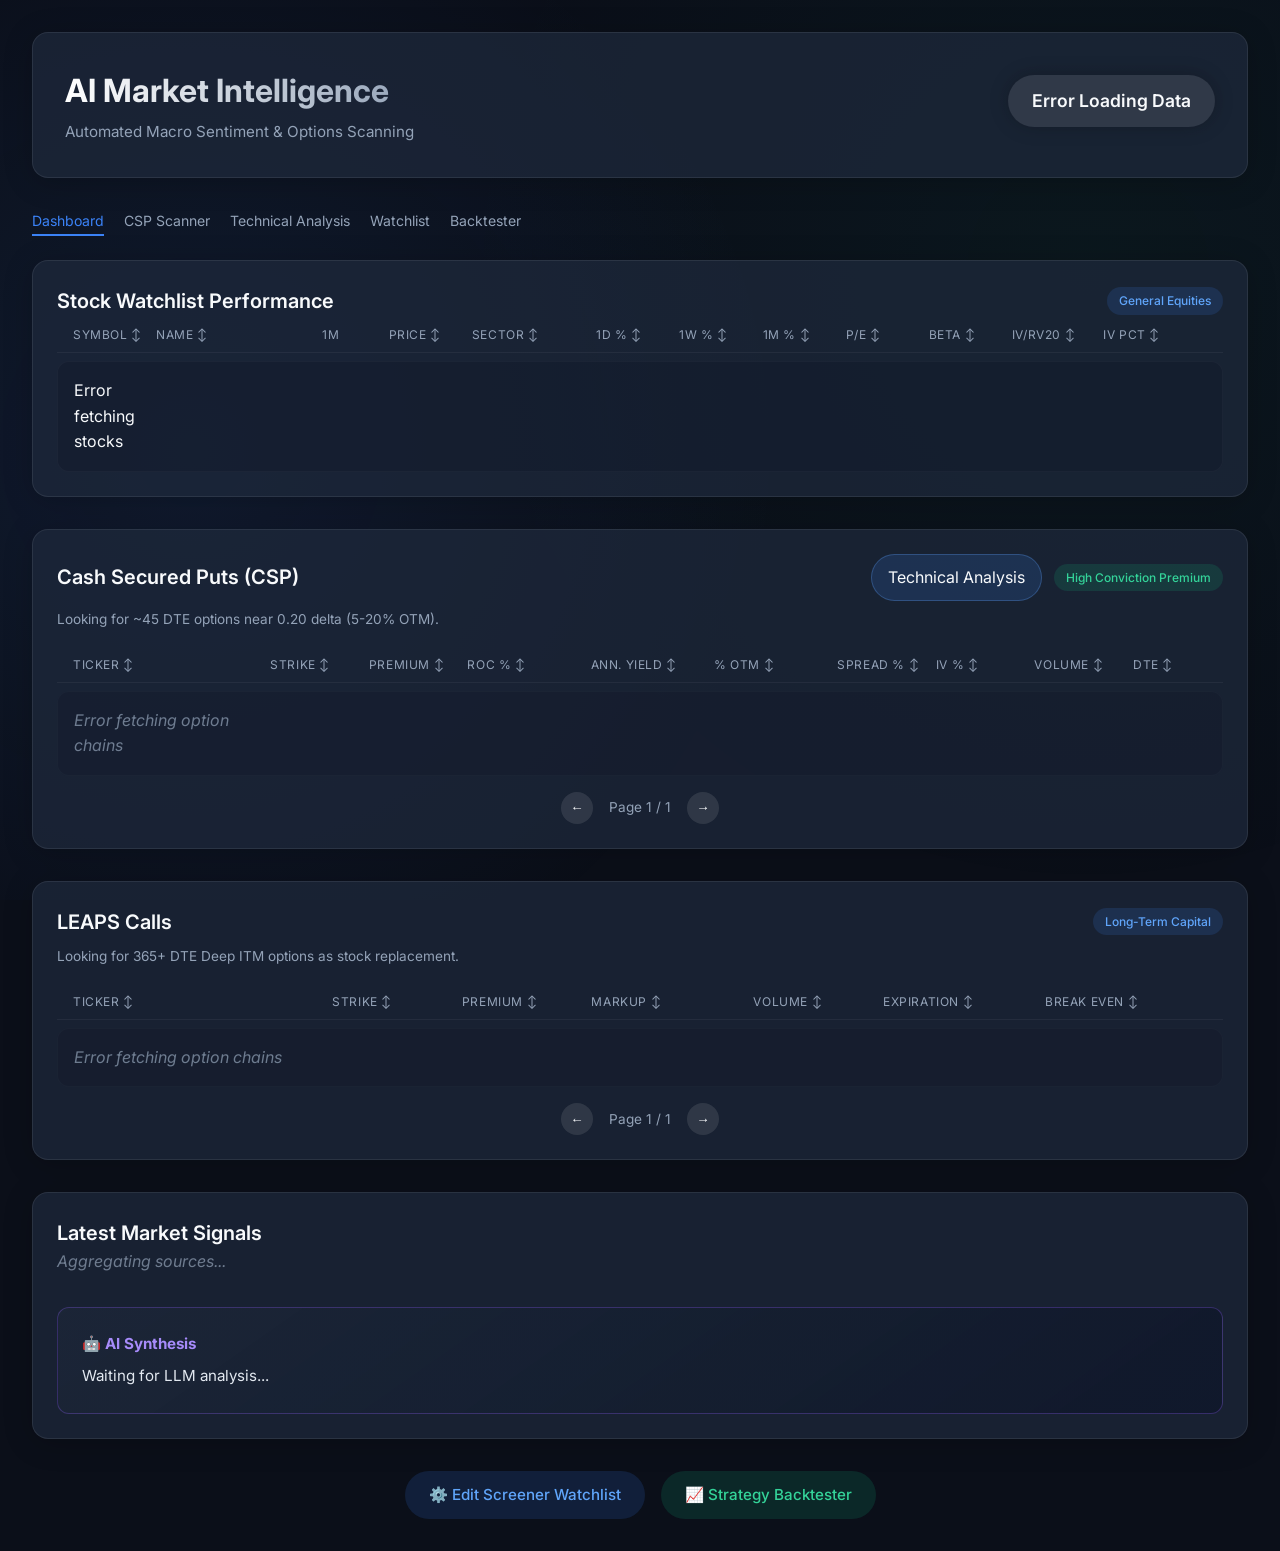
==== src/web/index.html @ 546d6667 "feat(web): add Technical Analysis nav tab as 3rd item" ====
<!DOCTYPE html>
<html lang="en">

<head>
    <meta charset="UTF-8">
    <meta name="viewport" content="width=device-width, initial-scale=1.0">
    <meta name="description" content="Evening Market Sentiment & Options Screener">
    <title>Market Intelligence Dashboard</title>
    <link href="https://fonts.googleapis.com/css2?family=Inter:wght@400;500;600;700&display=swap" rel="stylesheet">
    <link rel="stylesheet" href="index.css">
    <!-- config.js is generated at container startup by entrypoint.sh -->
    <!-- It sets window.MARKET_INTELLIGENCE_CONFIG.apiBase to the real API URL -->
    <script src="/config.js"></script>
</head>

<body>
    <div id="app">
        <!-- Header with Posture Widget -->
        <header class="glass">
            <div class="header-content">
                <h1>AI Market Intelligence</h1>
                <p>Automated Macro Sentiment & Options Scanning</p>
            </div>
            <div class="posture-container">
                <div id="posture-widget" class="posture-card loading">
                    <span class="pulse-ring"></span>
                    Initializing...
                </div>
                <div id="composite-score" class="composite"></div>
            </div>
        </header>

        <!-- Navigation -->
        <nav style="display:flex;gap:1.25rem;margin-bottom:1.5rem;flex-wrap:wrap;">
            <a href="/" style="color:var(--accent-blue);text-decoration:none;font-size:.88rem;border-bottom:2px solid var(--accent-blue);padding-bottom:2px;">Dashboard</a>
            <a href="/scanner.html" style="color:var(--text-secondary);text-decoration:none;font-size:.88rem;padding-bottom:2px;transition:color .2s;" onmouseover="this.style.color='var(--text-primary)'" onmouseout="this.style.color='var(--text-secondary)'">CSP Scanner</a>
            <a href="/technical-analysis.html" style="color:var(--text-secondary);text-decoration:none;font-size:.88rem;padding-bottom:2px;transition:color .2s;" onmouseover="this.style.color='var(--text-primary)'" onmouseout="this.style.color='var(--text-secondary)'">Technical Analysis</a>
            <a href="/watchlist.html" style="color:var(--text-secondary);text-decoration:none;font-size:.88rem;padding-bottom:2px;transition:color .2s;" onmouseover="this.style.color='var(--text-primary)'" onmouseout="this.style.color='var(--text-secondary)'">Watchlist</a>
            <a href="/backtest.html" style="color:var(--text-secondary);text-decoration:none;font-size:.88rem;padding-bottom:2px;transition:color .2s;" onmouseover="this.style.color='var(--text-primary)'" onmouseout="this.style.color='var(--text-secondary)'">Backtester</a>
        </nav>

        <!-- Main Content -->
        <main>
            <!-- Stock Screener Section -->
            <section id="stocks-section" class="glass card full-width" style="margin-bottom: 2rem;">
                <div class="card-header">
                    <h2>Stock Watchlist Performance</h2>
                    <div class="badge blue">General Equities</div>
                    <span id="cache-status-stocks" class="cache-badge"></span>
                </div>

                <div class="table-headers">
                    <div class="th-sortable" onclick="sortStocks('symbol')">Symbol ↕</div>
                    <div class="th-sortable" onclick="sortStocks('name')">Name ↕</div>
                    <div class="th-label">1M</div>
                    <div class="th-sortable" onclick="sortStocks('price')">Price ↕</div>
                    <div class="th-sortable" onclick="sortStocks('sector')">Sector ↕</div>
                    <div class="th-sortable" onclick="sortStocks('pct_1d')">1D % ↕</div>
                    <div class="th-sortable" onclick="sortStocks('pct_1w')">1W % ↕</div>
                    <div class="th-sortable" onclick="sortStocks('pct_1m')">1M % ↕</div>
                    <div class="th-sortable" onclick="sortStocks('pe')">P/E ↕</div>
                    <div class="th-sortable" onclick="sortStocks('beta')">Beta ↕</div>
                    <div class="th-sortable" onclick="sortStocks('atm_iv_rv20')">IV/RV20 ↕</div>
                    <div class="th-sortable" onclick="sortStocks('iv_percentile')">IV Pct ↕</div>
                </div>

                <div id="stocks-list" class="data-list loading">Loading stock data...</div>
            </section>

            <!-- Screener Stack -->
            <div class="screener-stack">
                <!-- CSP Section -->
                <section id="csp-section" class="glass card full-width">
                    <div class="card-header card-header-actions">
                        <div class="card-header-copy">
                            <h2>Cash Secured Puts (CSP)</h2>
                        </div>
                        <div class="card-header-tools">
                            <a href="technical-analysis.html" class="section-link-btn">Technical Analysis</a>
                            <div class="badge green">High Conviction Premium</div>
                            <span id="cache-status-csp" class="cache-badge"></span>
                        </div>
                    </div>
                    <p class="subtitle">Looking for ~45 DTE options near 0.20 delta (5-20% OTM).</p>

                    <div class="table-headers">
                        <div class="th-sortable" onclick="sortCsp('symbol')">Ticker ↕</div>
                        <div class="th-sortable" onclick="sortCsp('strike')">Strike ↕</div>
                        <div class="th-sortable" onclick="sortCsp('premium')">Premium ↕</div>
                        <div class="th-sortable" onclick="sortCsp('roc_percent')">ROC % ↕</div>
                        <div class="th-sortable" onclick="sortCsp('annualized_roc')">Ann. Yield ↕</div>
                        <div class="th-sortable" onclick="sortCsp('otm_percent')">% OTM ↕</div>
                        <div class="th-sortable" onclick="sortCsp('spread_pct')">Spread % ↕</div>
                        <div class="th-sortable" onclick="sortCsp('impliedVolatility')">IV % ↕</div>
                        <div class="th-sortable" onclick="sortCsp('volume')">Volume ↕</div>
                        <div class="th-sortable" onclick="sortCsp('dte')">DTE ↕</div>
                    </div>

                    <div id="csp-list" class="data-list loading">Scanning option chains...</div>

                    <!-- Pagination Controls -->
                    <div class="pagination">
                        <button id="csp-prev" class="btn-icon" onclick="prevCspPage()">&#8592;</button>
                        <span id="csp-page-info" class="page-info">Page 1 / 1</span>
                        <button id="csp-next" class="btn-icon" onclick="nextCspPage()">&#8594;</button>
                    </div>
                </section>

                <!-- LEAPS Section -->
                <section id="leaps-section" class="glass card full-width">
                    <div class="card-header">
                        <h2>LEAPS Calls</h2>
                        <div class="badge blue">Long-Term Capital</div>
                        <span id="cache-status-leaps" class="cache-badge"></span>
                    </div>
                    <p class="subtitle">Looking for 365+ DTE Deep ITM options as stock replacement.</p>

                    <div class="table-headers">
                        <div class="th-sortable" onclick="sortLeaps('symbol')">Ticker ↕</div>
                        <div class="th-sortable" onclick="sortLeaps('strike')">Strike ↕</div>
                        <div class="th-sortable" onclick="sortLeaps('premium')">Premium ↕</div>
                        <div class="th-sortable" onclick="sortLeaps('premium_markup_percent')">Markup ↕</div>
                        <div class="th-sortable" onclick="sortLeaps('volume')">Volume ↕</div>
                        <div class="th-sortable" onclick="sortLeaps('expiration')">Expiration ↕</div>
                        <div class="th-sortable" onclick="sortLeaps('break_even')">Break Even ↕</div>
                    </div>

                    <div id="leaps-list" class="data-list loading">Scanning option chains...</div>

                    <!-- Pagination Controls -->
                    <div class="pagination">
                        <button id="leaps-prev" class="btn-icon" onclick="prevLeapsPage()">&#8592;</button>
                        <span id="leaps-page-info" class="page-info">Page 1 / 1</span>
                        <button id="leaps-next" class="btn-icon" onclick="nextLeapsPage()">&#8594;</button>
                    </div>
                </section>
            </div>

            <!-- Underlying Signals -->
            <section class="glass card full-width">
                <h2>Latest Market Signals</h2>
                <div id="signals-list" class="signals-grid loading">Aggregating sources...</div>

                <div class="llm-box">
                    <h3>🤖 AI Synthesis</h3>
                    <p id="llm-summary">Waiting for LLM analysis...</p>
                </div>
            </section>

            <!-- Settings Footer -->
            <div style="text-align: center; margin-top: 2rem; display: flex; justify-content: center; gap: 1rem;">
                <a href="watchlist.html" class="badge blue"
                    style="text-decoration: none; padding: 0.75rem 1.5rem; font-size: 0.95rem; display: inline-block; cursor: pointer;">
                    ⚙️ Edit Screener Watchlist
                </a>
                <a href="backtest.html" class="badge green"
                    style="text-decoration: none; padding: 0.75rem 1.5rem; font-size: 0.95rem; display: inline-block; cursor: pointer; background: rgba(16, 185, 129, 0.15); color: #34d399;">
                    📈 Strategy Backtester
                </a>
            </div>
        </main>
    </div>

    <script src="config.js"></script>
    <script src="app.js"></script>
</body>

</html>
---- src/web/index.css ----
:root {
    --bg-color: #0b0f19;
    --text-primary: #f8fafc;
    --text-secondary: #94a3b8;
    --glass-bg: rgba(30, 41, 59, 0.4);
    --glass-border: rgba(255, 255, 255, 0.08);
    --accent-blue: #3b82f6;
    --accent-blue-glow: rgba(59, 130, 246, 0.3);
    --accent-green: #10b981;
    --accent-green-glow: rgba(16, 185, 129, 0.3);
    --accent-red: #ef4444;
    --accent-red-glow: rgba(239, 68, 68, 0.3);
    --font-main: 'Inter', sans-serif;
}

* {
    margin: 0;
    padding: 0;
    box-sizing: border-box;
}

body {
    background-color: var(--bg-color);
    color: var(--text-primary);
    font-family: var(--font-main);
    line-height: 1.6;
    min-height: 100vh;
    overflow-x: hidden;
    position: relative;
}

/* Fixed background optimization */
body::before {
    content: "";
    position: fixed;
    top: 0;
    left: 0;
    width: 100%;
    height: 100%;
    background-image:
        radial-gradient(circle at 15% 50%, rgba(59, 130, 246, 0.1) 0%, transparent 50%),
        radial-gradient(circle at 85% 30%, rgba(16, 185, 129, 0.05) 0%, transparent 50%);
    z-index: -1;
}

#app {
    max-width: 1400px;
    margin: 0 auto;
    padding: 2rem;
    position: relative;
    z-index: 1;
}

/* Glassmorphism Generic Class */
.glass {
    background: rgba(30, 41, 59, 0.75);
    border: 1px solid var(--glass-border);
    border-radius: 16px;
    box-shadow: 0 4px 30px rgba(0, 0, 0, 0.2);
}

/* Header */
header {
    display: flex;
    justify-content: space-between;
    align-items: center;
    padding: 2rem;
    margin-bottom: 2rem;
    transition: transform 0.3s ease;
}

/* header hover lift removed — triggers full repaint on glass elements */

.header-content h1 {
    font-size: 2rem;
    font-weight: 700;
    background: linear-gradient(to right, #fff, #94a3b8);
    -webkit-background-clip: text;
    -webkit-text-fill-color: transparent;
    margin-bottom: 0.25rem;
}

.header-content p {
    color: var(--text-secondary);
    font-size: 0.95rem;
}

.posture-container {
    display: flex;
    flex-direction: column;
    align-items: flex-end;
}

.posture-card {
    padding: 0.75rem 1.5rem;
    border-radius: 9999px;
    font-weight: 600;
    font-size: 1.1rem;
    display: flex;
    align-items: center;
    gap: 0.75rem;
    background: rgba(255, 255, 255, 0.1);
    box-shadow: 0 0 20px rgba(0, 0, 0, 0.2);
    transition: all 0.3s ease;
}

.composite {
    margin-top: 0.5rem;
    font-size: 0.85rem;
    color: var(--text-secondary);
}

.pulse-ring {
    width: 12px;
    height: 12px;
    border-radius: 50%;
    background-color: var(--text-secondary);
    box-shadow: 0 0 0 0 rgba(255, 255, 255, 0.4);
    animation: pulse 2s infinite cubic-bezier(0.66, 0, 0, 1);
}

@keyframes pulse {
    to {
        box-shadow: 0 0 0 10px rgba(255, 255, 255, 0);
    }
}

/* Posture Colors */
.posture-bullish {
    color: var(--accent-green);
    background: rgba(16, 185, 129, 0.1);
    border: 1px solid var(--accent-green-glow);
}

.posture-bullish .pulse-ring {
    background-color: var(--accent-green);
    box-shadow: 0 0 0 0 var(--accent-green-glow);
}

.posture-bearish {
    color: var(--accent-red);
    background: rgba(239, 68, 68, 0.1);
    border: 1px solid var(--accent-red-glow);
}

.posture-bearish .pulse-ring {
    background-color: var(--accent-red);
    box-shadow: 0 0 0 0 var(--accent-red-glow);
}

.posture-neutral {
    color: var(--accent-blue);
    background: rgba(59, 130, 246, 0.1);
    border: 1px solid var(--accent-blue-glow);
}

.posture-neutral .pulse-ring {
    background-color: var(--accent-blue);
    box-shadow: 0 0 0 0 var(--accent-blue-glow);
}

/* Layout */
.screener-grid {
    display: grid;
    grid-template-columns: 1fr 1fr;
    gap: 2rem;
    margin-bottom: 2rem;
}

.screener-stack {
    display: flex;
    flex-direction: column;
    gap: 2rem;
    margin-bottom: 2rem;
}

.card {
    padding: 1.5rem;
    transition: transform 0.3s ease, box-shadow 0.3s ease;
}

.disable-hover {
    pointer-events: none !important;
}

.card:hover {
    box-shadow: 0 8px 40px rgba(0, 0, 0, 0.2);
}

.card-header {
    display: flex;
    justify-content: space-between;
    align-items: center;
    margin-bottom: 0.5rem;
}

.card-header-actions {
    gap: 1rem;
}

.card-header-copy,
.card-header-tools {
    display: flex;
    align-items: center;
    gap: 0.75rem;
}

.card-header-tools {
    margin-left: auto;
    flex-wrap: wrap;
    justify-content: flex-end;
}

.card h2 {
    font-size: 1.25rem;
    font-weight: 600;
}

.subtitle {
    font-size: 0.85rem;
    color: var(--text-secondary);
    margin-bottom: 1.5rem;
}

.badge {
    font-size: 0.75rem;
    padding: 0.25rem 0.75rem;
    border-radius: 9999px;
    font-weight: 500;
}

.badge.green {
    background: rgba(16, 185, 129, 0.15);
    color: #34d399;
}

.badge.blue {
    background: rgba(59, 130, 246, 0.15);
    color: #60a5fa;
}

.section-link-btn {
    display: inline-flex;
    align-items: center;
    justify-content: center;
    min-height: 2.4rem;
    padding: 0.6rem 1rem;
    border-radius: 9999px;
    text-decoration: none;
    color: var(--text-primary);
    background: rgba(59, 130, 246, 0.16);
    border: 1px solid rgba(96, 165, 250, 0.28);
    transition: transform 0.2s ease, background 0.2s ease, border-color 0.2s ease;
}

.section-link-btn:hover {
    transform: translateY(-1px);
    background: rgba(59, 130, 246, 0.24);
    border-color: rgba(96, 165, 250, 0.45);
}

/* Lists & Items */
.data-list {
    display: flex;
    flex-direction: column;
    gap: 0.75rem;
}

.trade-item {
    display: grid;
    align-items: center;
    padding: 1rem;
    background: rgba(15, 23, 42, 0.4);
    border: 1px solid rgba(255, 255, 255, 0.03);
    border-radius: 12px;
    transition: transform 0.2s, background 0.2s;
    cursor: pointer;
}

.trade-item:hover {
    transform: translateX(4px);
    background: rgba(30, 41, 59, 0.6);
    border-color: rgba(255, 255, 255, 0.1);
}

.ticker-block {
    display: flex;
    flex-direction: column;
}

.ticker {
    font-weight: 700;
    font-size: 1.1rem;
}

.ticker-sub {
    font-size: 0.75rem;
    color: var(--text-secondary);
}

.metric {
    display: flex;
    flex-direction: column;
}

.m-val {
    font-weight: 600;
    font-size: 0.95rem;
}

.m-lbl {
    font-size: 0.7rem;
    color: var(--text-secondary);
    text-transform: uppercase;
    letter-spacing: 0.05em;
}

.highlight {
    color: var(--accent-green);
}

.table-headers {
    display: grid;
    padding: 0 1rem 0.5rem 1rem;
    font-size: 0.75rem;
    color: var(--text-secondary);
    text-transform: uppercase;
    letter-spacing: 0.05em;
    border-bottom: 1px solid rgba(255, 255, 255, 0.05);
    margin-bottom: 0.5rem;
}

#csp-list .trade-item,
#csp-section .table-headers {
    grid-template-columns: 2fr 1fr 1fr 1.25fr 1.25fr 1.25fr 1fr 1fr 1fr 0.75fr;
}

#leaps-list .trade-item,
#leaps-section .table-headers {
    grid-template-columns: 2fr 1fr 1fr 1.25fr 1fr 1.25fr 1.25fr;
}

#stocks-list .trade-item,
#stocks-section .table-headers {
    grid-template-columns: 1fr 2fr 0.8fr 1fr 1.5fr 1fr 1fr 1fr 1fr 1fr 1.1fr 1.25fr;
}

.th-sortable {
    cursor: pointer;
    transition: color 0.2s;
    user-select: none;
    white-space: nowrap;
    overflow: hidden;
    text-overflow: ellipsis;
}

.th-sortable:hover {
    color: var(--text-primary);
}

.pagination {
    display: flex;
    justify-content: center;
    align-items: center;
    gap: 1rem;
    margin-top: 1rem;
}

.btn-icon {
    background: rgba(255, 255, 255, 0.1);
    border: none;
    color: var(--text-primary);
    width: 32px;
    height: 32px;
    border-radius: 50%;
    cursor: pointer;
    display: flex;
    align-items: center;
    justify-content: center;
    transition: background 0.2s;
}

.btn-icon:hover {
    background: rgba(255, 255, 255, 0.2);
}

.btn-icon:disabled {
    opacity: 0.3;
    cursor: not-allowed;
}

.page-info {
    font-size: 0.85rem;
    color: var(--text-secondary);
}

/* Signals Section */
.signals-grid {
    display: grid;
    grid-template-columns: repeat(auto-fit, minmax(280px, 1fr));
    gap: 1rem;
    margin-bottom: 2rem;
}

.signal-item {
    padding: 1rem;
    background: rgba(15, 23, 42, 0.4);
    border-radius: 12px;
    border-left: 3px solid var(--text-secondary);
}

.signal-item.bullish {
    border-left-color: var(--accent-green);
}

.signal-item.bearish {
    border-left-color: var(--accent-red);
}

.signal-item.neutral {
    border-left-color: var(--accent-blue);
}

.signal-title {
    font-size: 0.8rem;
    color: var(--text-secondary);
    text-transform: uppercase;
    letter-spacing: 0.05em;
    margin-bottom: 0.25rem;
}

.signal-val {
    font-weight: 500;
    font-size: 0.95rem;
}

.llm-box {
    background: linear-gradient(145deg, rgba(30, 41, 59, 0.6), rgba(15, 23, 42, 0.8));
    border: 1px solid rgba(139, 92, 246, 0.3);
    padding: 1.5rem;
    border-radius: 12px;
    margin-top: 1rem;
}

.llm-box h3 {
    font-size: 0.95rem;
    color: #a78bfa;
    margin-bottom: 0.5rem;
    display: flex;
    align-items: center;
    gap: 0.5rem;
}

#llm-summary {
    font-size: 0.95rem;
    color: #e2e8f0;
    white-space: pre-wrap;
}

/* Loading State */
.loading {
    color: var(--text-secondary);
    font-style: italic;
    opacity: 0.7;
    animation: fadeInOut 2s infinite;
}

@keyframes fadeInOut {

    0%,
    100% {
        opacity: 0.4;
    }

    50% {
        opacity: 0.8;
    }
}

.text-green {
    color: #34d399;
    font-weight: 500;
}

.text-red {
    color: #f87171;
    font-weight: 500;
}

/* Sparkline chart styles */
.sparkline-cell {
    display: flex;
    align-items: center;
    justify-content: center;
}

.sparkline-svg {
    display: block;
}

.sparkline-empty {
    color: var(--text-secondary);
    font-size: 0.85rem;
}

.th-label {
    user-select: none;
    white-space: nowrap;
    overflow: hidden;
    text-overflow: ellipsis;
}

.stock-name {
    color: var(--text-secondary);
}

/* ─── Tablet breakpoint ─── */
@media (max-width: 900px) {
    .screener-grid {
        grid-template-columns: 1fr;
    }
}

/* ─── Mobile breakpoint (iPhone 12 = 390px) ─── */
@media (max-width: 480px) {

    /* ── Global layout ── */
    #app {
        padding: 0.75rem;
    }

    header {
        flex-direction: column;
        gap: 1rem;
        padding: 1.25rem;
        text-align: center;
    }

    .header-content h1 {
        font-size: 1.4rem;
    }

    .posture-container {
        align-items: center;
    }

    .card {
        padding: 1rem;
    }

    .card h2 {
        font-size: 1.1rem;
    }

    .card-header {
        flex-direction: column;
        align-items: flex-start;
        gap: 0.5rem;
    }

    .screener-grid {
        grid-template-columns: 1fr;
    }

    /* ── Hide desktop column headers on mobile ── */
    .table-headers {
        display: none;
    }

    /* ── Base trade-item card layout ── */
    .trade-item {
        grid-template-columns: 1fr 1fr !important;
        gap: 0.5rem 1rem;
        padding: 0.85rem;
        border-radius: 10px;
    }

    /* Labels are always visible on mobile */
    .trade-item .m-lbl {
        display: block;
    }

    /* ── STOCKS TABLE ── */
    /* Symbol row spans full width */
    #stocks-list .trade-item .ticker-block {
        grid-column: 1 / -1;
        flex-direction: row;
        align-items: center;
        gap: 0.5rem;
    }

    #stocks-list .trade-item .ticker-block .symbol {
        font-size: 1.05rem;
        font-weight: 700;
    }

    /* Name field acts like a subtitle under the symbol */
    #stocks-list .trade-item>.metric:nth-child(2) {
        grid-column: 1 / -1;
        font-size: 0.8rem;
        margin-bottom: 0.15rem;
    }

    /* Card needs relative positioning for the sparkline */
    #stocks-list .trade-item {
        position: relative;
        padding-top: 0.85rem;
    }

    /* Leave room on the right for the sparkline */
    #stocks-list .trade-item .ticker-block {
        padding-right: 6rem;
    }

    #stocks-list .trade-item .stock-name {
        padding-right: 6rem;
    }

    /* Sparkline pinned to top-right, centered over right grid column */
    #stocks-list .trade-item .sparkline-cell {
        position: absolute;
        top: 0.85rem;
        left: 65%;
        transform: translateX(-50%);
        width: 80px;
        height: 44px;
        opacity: 0.8;
    }

    #stocks-list .trade-item .sparkline-cell .sparkline-svg {
        width: 100%;
        height: 100%;
    }

    /* Remaining stock metrics in 2-col grid — handled by base .trade-item rule */
    #stocks-list .trade-item .metric {
        font-size: 0.85rem;
    }

    /* Show data-label as inline label for stock metrics on mobile */
    #stocks-list .trade-item .metric[data-label]::before {
        content: attr(data-label) ": ";
        font-size: 0.7rem;
        color: var(--text-secondary);
        text-transform: uppercase;
        letter-spacing: 0.04em;
        margin-right: 0.25rem;
    }

    /* Name and Sector get full-width treatment */
    #stocks-list .trade-item .stock-name {
        grid-column: 1 / -1;
        font-size: 0.8rem;
    }

    #stocks-list .trade-item .stock-name::before {
        display: none;
    }

    /* ── CSP TABLE ── */
    #csp-list .trade-item .ticker-block {
        grid-column: 1 / -1;
        flex-direction: row;
        align-items: center;
        gap: 0.5rem;
        padding-bottom: 0.4rem;
        border-bottom: 1px solid rgba(255, 255, 255, 0.06);
        margin-bottom: 0.15rem;
    }

    /* ── LEAPS TABLE ── */
    #leaps-list .trade-item .ticker-block {
        grid-column: 1 / -1;
        flex-direction: row;
        align-items: center;
        gap: 0.5rem;
        padding-bottom: 0.4rem;
        border-bottom: 1px solid rgba(255, 255, 255, 0.06);
        margin-bottom: 0.15rem;
    }

    /* ── Pagination ── */
    .pagination {
        gap: 0.75rem;
    }

    .page-info {
        font-size: 0.8rem;
    }

    /* ── Signals ── */
    .signals-grid {
        grid-template-columns: 1fr;
    }

    .llm-box {
        padding: 1rem;
    }

    #llm-summary {
        font-size: 0.85rem;
    }
}

/* ── Cache status badge ─────────────────────────────────────────────────────── */
.cache-badge {
    display: inline-flex;
    align-items: center;
    gap: 0.3rem;
    font-size: 0.7rem;
    font-weight: 500;
    padding: 0.2rem 0.55rem;
    border-radius: 99px;
    letter-spacing: 0.02em;
    white-space: nowrap;
    margin-left: auto;  /* push to right side of card-header */
    opacity: 0.85;
    transition: opacity 0.2s;
}

.cache-badge:empty {
    display: none;
}

/* Market closed — amber/muted tone, data is stale-but-valid */
.cache-badge.market-closed {
    background: rgba(251, 191, 36, 0.12);
    color: #fbbf24;
    border: 1px solid rgba(251, 191, 36, 0.25);
}

.cache-badge.market-closed::before {
    content: '●';
    font-size: 0.5rem;
    color: #fbbf24;
}

/* Market open — green pulse, data is fresh */
.cache-badge.market-open {
    background: rgba(52, 211, 153, 0.12);
    color: #34d399;
    border: 1px solid rgba(52, 211, 153, 0.25);
}

.cache-badge.market-open::before {
    content: '●';
    font-size: 0.5rem;
    color: #34d399;
    animation: pulse-dot 2s infinite;
}

/* Live (fresh cache miss — just fetched) */
.cache-badge.live {
    background: rgba(99, 102, 241, 0.12);
    color: #818cf8;
    border: 1px solid rgba(99, 102, 241, 0.25);
}

.technical-analysis-page {
    max-width: 1480px;
}

.ta-header-content {
    display: flex;
    align-items: center;
    gap: 1rem;
}

.ta-back-link {
    text-decoration: none;
    flex-shrink: 0;
}

/* ── Technical Analysis — source tabs ──────────────────────────────────────── */
.ta-tabs {
    display: flex;
    gap: 0.5rem;
    margin-bottom: 1rem;
}

.ta-tab {
    padding: 0.45rem 1.1rem;
    border-radius: 9999px;
    border: 1px solid rgba(255, 255, 255, 0.12);
    background: rgba(15, 23, 42, 0.45);
    color: var(--text-secondary);
    font-size: 0.85rem;
    font-weight: 500;
    font-family: var(--font-main);
    cursor: pointer;
    transition: color 0.15s, border-color 0.15s, background 0.15s;
}

.ta-tab:hover {
    color: var(--text-primary);
    border-color: rgba(255, 255, 255, 0.25);
}

.ta-tab.active {
    color: var(--accent-blue);
    border-color: var(--accent-blue);
    background: rgba(59, 130, 246, 0.08);
}

/* ── Shared action button (used on scanner and technical-analysis pages) ──────── */
.btn-scan {
    background: linear-gradient(135deg, #3b82f6, #2563eb);
    color: #fff;
    border: none;
    border-radius: 10px;
    padding: 0.65rem 1.5rem;
    font-size: 0.92rem;
    font-weight: 600;
    font-family: var(--font-main);
    cursor: pointer;
    transition: opacity 0.2s, transform 0.1s;
}

.btn-scan:hover:not(:disabled) { opacity: 0.88; transform: translateY(-1px); }
.btn-scan:active:not(:disabled) { transform: translateY(0); }
.btn-scan:disabled { opacity: 0.42; cursor: not-allowed; }

#btn-universe-refresh {
    margin-top: 0.75rem;
}

.ta-controls-card {
    margin-bottom: 1.5rem;
}

.ta-controls-grid {
    display: grid;
    grid-template-columns: repeat(auto-fit, minmax(180px, 1fr));
    gap: 1rem;
}

.ta-control-group {
    display: grid;
    gap: 0.45rem;
    padding: 0.85rem;
    border-radius: 12px;
    background: rgba(15, 23, 42, 0.45);
    border: 1px solid rgba(255, 255, 255, 0.06);
}

.ta-control-group span {
    font-size: 0.82rem;
    font-weight: 600;
    color: var(--text-secondary);
    text-transform: uppercase;
    letter-spacing: 0.04em;
}

.ta-control-inline {
    display: flex;
    align-items: center;
    gap: 0.6rem;
}

.ta-control-inline label {
    font-size: 0.85rem;
    color: var(--text-primary);
}

.ta-control-group input[type="number"] {
    width: 100%;
    background: rgba(15, 23, 42, 0.75);
    border: 1px solid rgba(255, 255, 255, 0.1);
    color: var(--text-primary);
    border-radius: 8px;
    padding: 0.55rem 0.7rem;
    font-family: inherit;
}

.ta-control-group input[type="checkbox"] {
    width: 1rem;
    height: 1rem;
}

.ta-list {
    display: flex;
    flex-direction: column;
    gap: 1.5rem;
    margin-top: 1.5rem;
}

.ta-ticker-card {
    padding: 1.5rem;
}

.ta-summary-grid {
    display: grid;
    grid-template-columns: repeat(auto-fit, minmax(120px, 1fr));
    gap: 0.75rem;
    margin: 1rem 0 1.25rem;
}

.ta-stock-grid {
    display: grid;
    grid-template-columns: repeat(auto-fit, minmax(120px, 1fr));
    gap: 0.75rem;
    margin: 1rem 0;
}

.ta-chart-shell {
    height: 560px;
    border-radius: 12px;
    overflow: hidden;
    background: rgba(15, 23, 42, 0.55);
    border: 1px solid rgba(255, 255, 255, 0.05);
}

.ta-chart-shell iframe {
    width: 100%;
    height: 100%;
}

@keyframes pulse-dot {
    0%, 100% { opacity: 1; }
    50%       { opacity: 0.35; }
}

@media (max-width: 768px) {
    .card-header-actions {
        align-items: flex-start;
        flex-direction: column;
    }

    .card-header-tools {
        margin-left: 0;
        justify-content: flex-start;
    }

    .ta-chart-shell {
        height: 420px;
    }
}
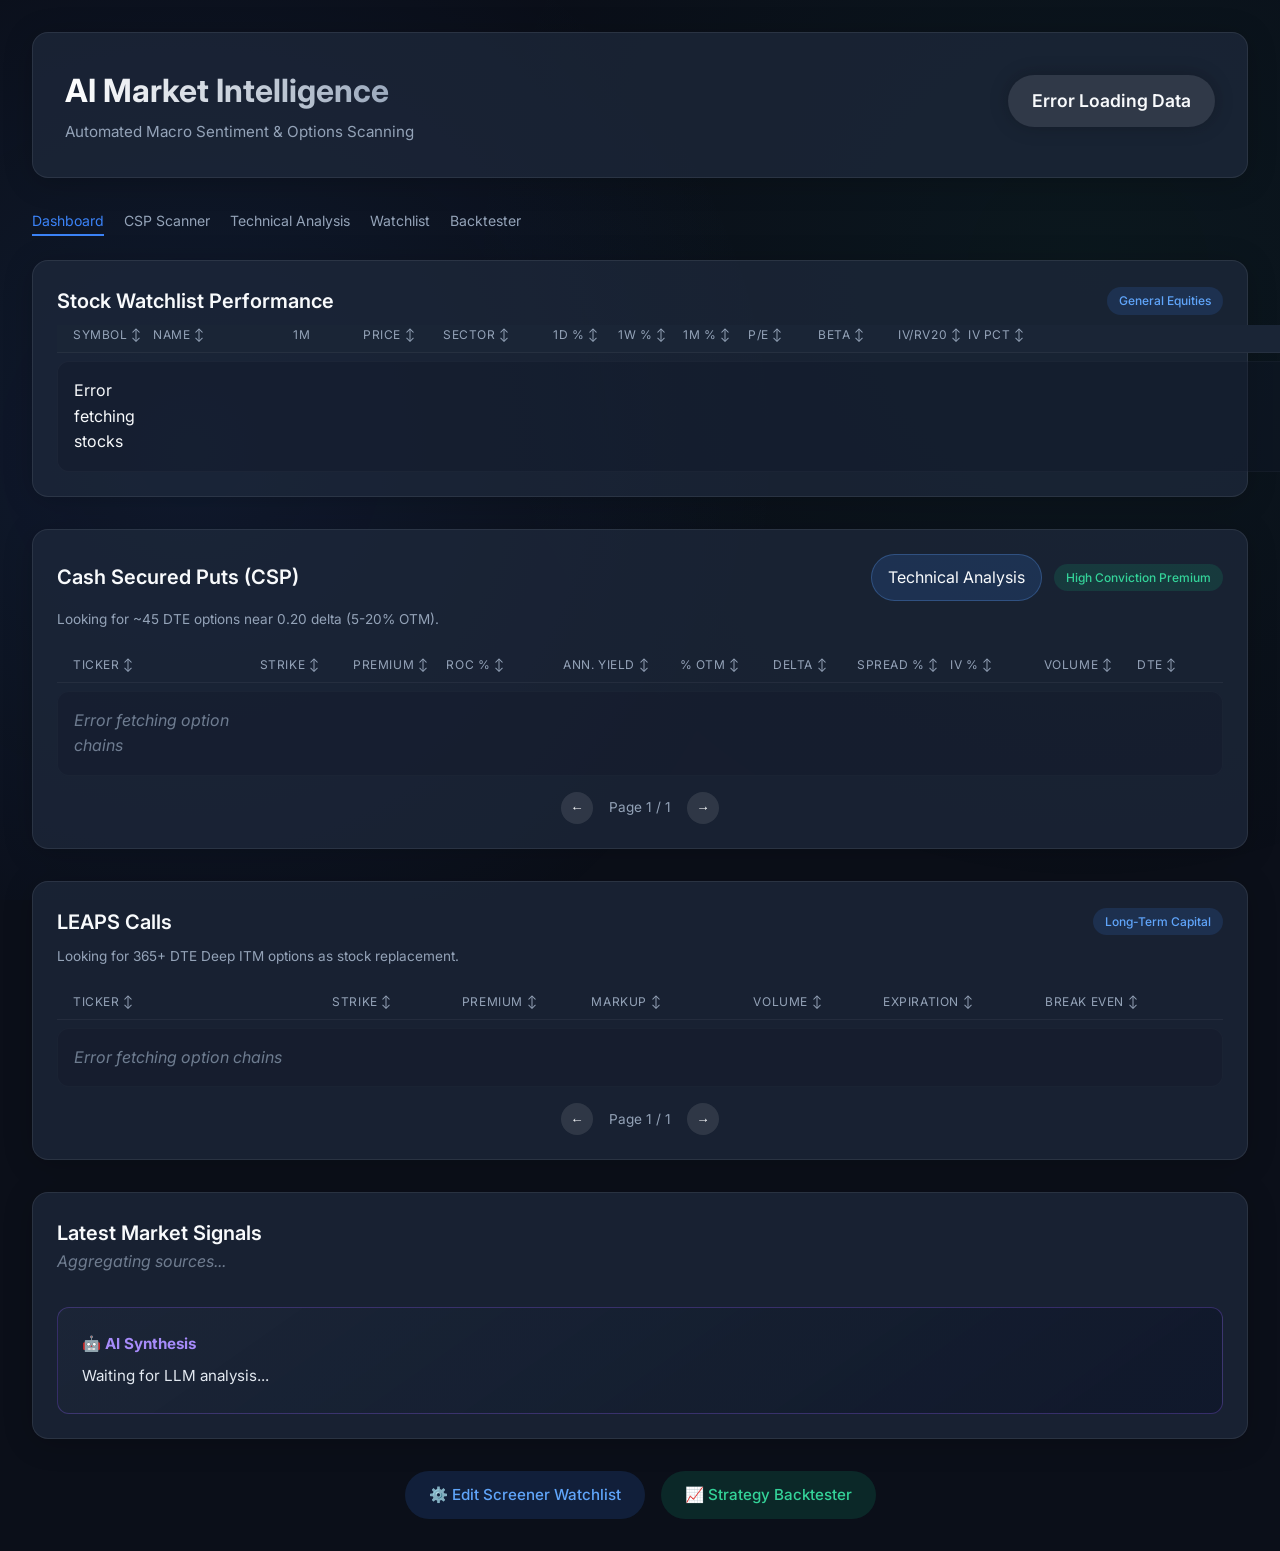
==== commit 995ff744: "feat: change option screener to use delta instead of % OTM" ====
--- a/src/web/index.html
+++ b/src/web/index.html
@@ -90,6 +90,7 @@
                         <div class="th-sortable" onclick="sortCsp('roc_percent')">ROC % ↕</div>
                         <div class="th-sortable" onclick="sortCsp('annualized_roc')">Ann. Yield ↕</div>
                         <div class="th-sortable" onclick="sortCsp('otm_percent')">% OTM ↕</div>
+                        <div class="th-sortable" onclick="sortCsp('delta')">Delta ↕</div>
                         <div class="th-sortable" onclick="sortCsp('spread_pct')">Spread % ↕</div>
                         <div class="th-sortable" onclick="sortCsp('impliedVolatility')">IV % ↕</div>
                         <div class="th-sortable" onclick="sortCsp('volume')">Volume ↕</div>
--- a/src/web/index.css
+++ b/src/web/index.css
@@ -332,7 +332,7 @@
 
 #csp-list .trade-item,
 #csp-section .table-headers {
-    grid-template-columns: 2fr 1fr 1fr 1.25fr 1.25fr 1.25fr 1fr 1fr 1fr 0.75fr;
+    grid-template-columns: 2fr 1fr 1fr 1.25fr 1.25fr 1fr 0.9fr 1fr 1fr 1fr 0.75fr;
 }
 
 #leaps-list .trade-item,
@@ -340,9 +340,27 @@
     grid-template-columns: 2fr 1fr 1fr 1.25fr 1fr 1.25fr 1.25fr;
 }
 
+.stocks-scroll-wrapper {
+    overflow-x: auto;
+    overflow-y: auto;
+    max-height: 500px;
+}
+
+#stocks-section .table-headers,
+#stocks-list {
+    min-width: 1580px;
+}
+
+#stocks-section .table-headers {
+    position: sticky;
+    top: 0;
+    z-index: 1;
+    background: rgb(26 37 54);
+}
+
 #stocks-list .trade-item,
 #stocks-section .table-headers {
-    grid-template-columns: 1fr 2fr 0.8fr 1fr 1.5fr 1fr 1fr 1fr 1fr 1fr 1.1fr 1.25fr;
+    grid-template-columns: 80px 140px 70px 80px 110px 65px 65px 65px 70px 80px 70px 85px 80px 80px 70px 90px 85px 70px 85px;
 }
 
 .th-sortable {
@@ -713,7 +731,8 @@
     border-radius: 99px;
     letter-spacing: 0.02em;
     white-space: nowrap;
-    margin-left: auto;  /* push to right side of card-header */
+    margin-left: auto;
+    /* push to right side of card-header */
     opacity: 0.85;
     transition: opacity 0.2s;
 }
@@ -816,9 +835,19 @@
     transition: opacity 0.2s, transform 0.1s;
 }
 
-.btn-scan:hover:not(:disabled) { opacity: 0.88; transform: translateY(-1px); }
-.btn-scan:active:not(:disabled) { transform: translateY(0); }
-.btn-scan:disabled { opacity: 0.42; cursor: not-allowed; }
+.btn-scan:hover:not(:disabled) {
+    opacity: 0.88;
+    transform: translateY(-1px);
+}
+
+.btn-scan:active:not(:disabled) {
+    transform: translateY(0);
+}
+
+.btn-scan:disabled {
+    opacity: 0.42;
+    cursor: not-allowed;
+}
 
 #btn-universe-refresh {
     margin-top: 0.75rem;
@@ -916,8 +945,15 @@
 }
 
 @keyframes pulse-dot {
-    0%, 100% { opacity: 1; }
-    50%       { opacity: 0.35; }
+
+    0%,
+    100% {
+        opacity: 1;
+    }
+
+    50% {
+        opacity: 0.35;
+    }
 }
 
 @media (max-width: 768px) {
@@ -935,3 +971,21 @@
         height: 420px;
     }
 }
+
+/* ── Param badge variants (scanner page) ────────────────────────────────────── */
+.param-badge--disabled {
+    opacity: 0.45;
+    border-style: dashed;
+    cursor: pointer;
+}
+
+.badge-clear {
+    margin-left: 4px;
+    color: var(--text-muted, #888);
+    font-size: 0.85em;
+    cursor: pointer;
+}
+
+.badge-clear:hover {
+    color: var(--text-primary);
+}
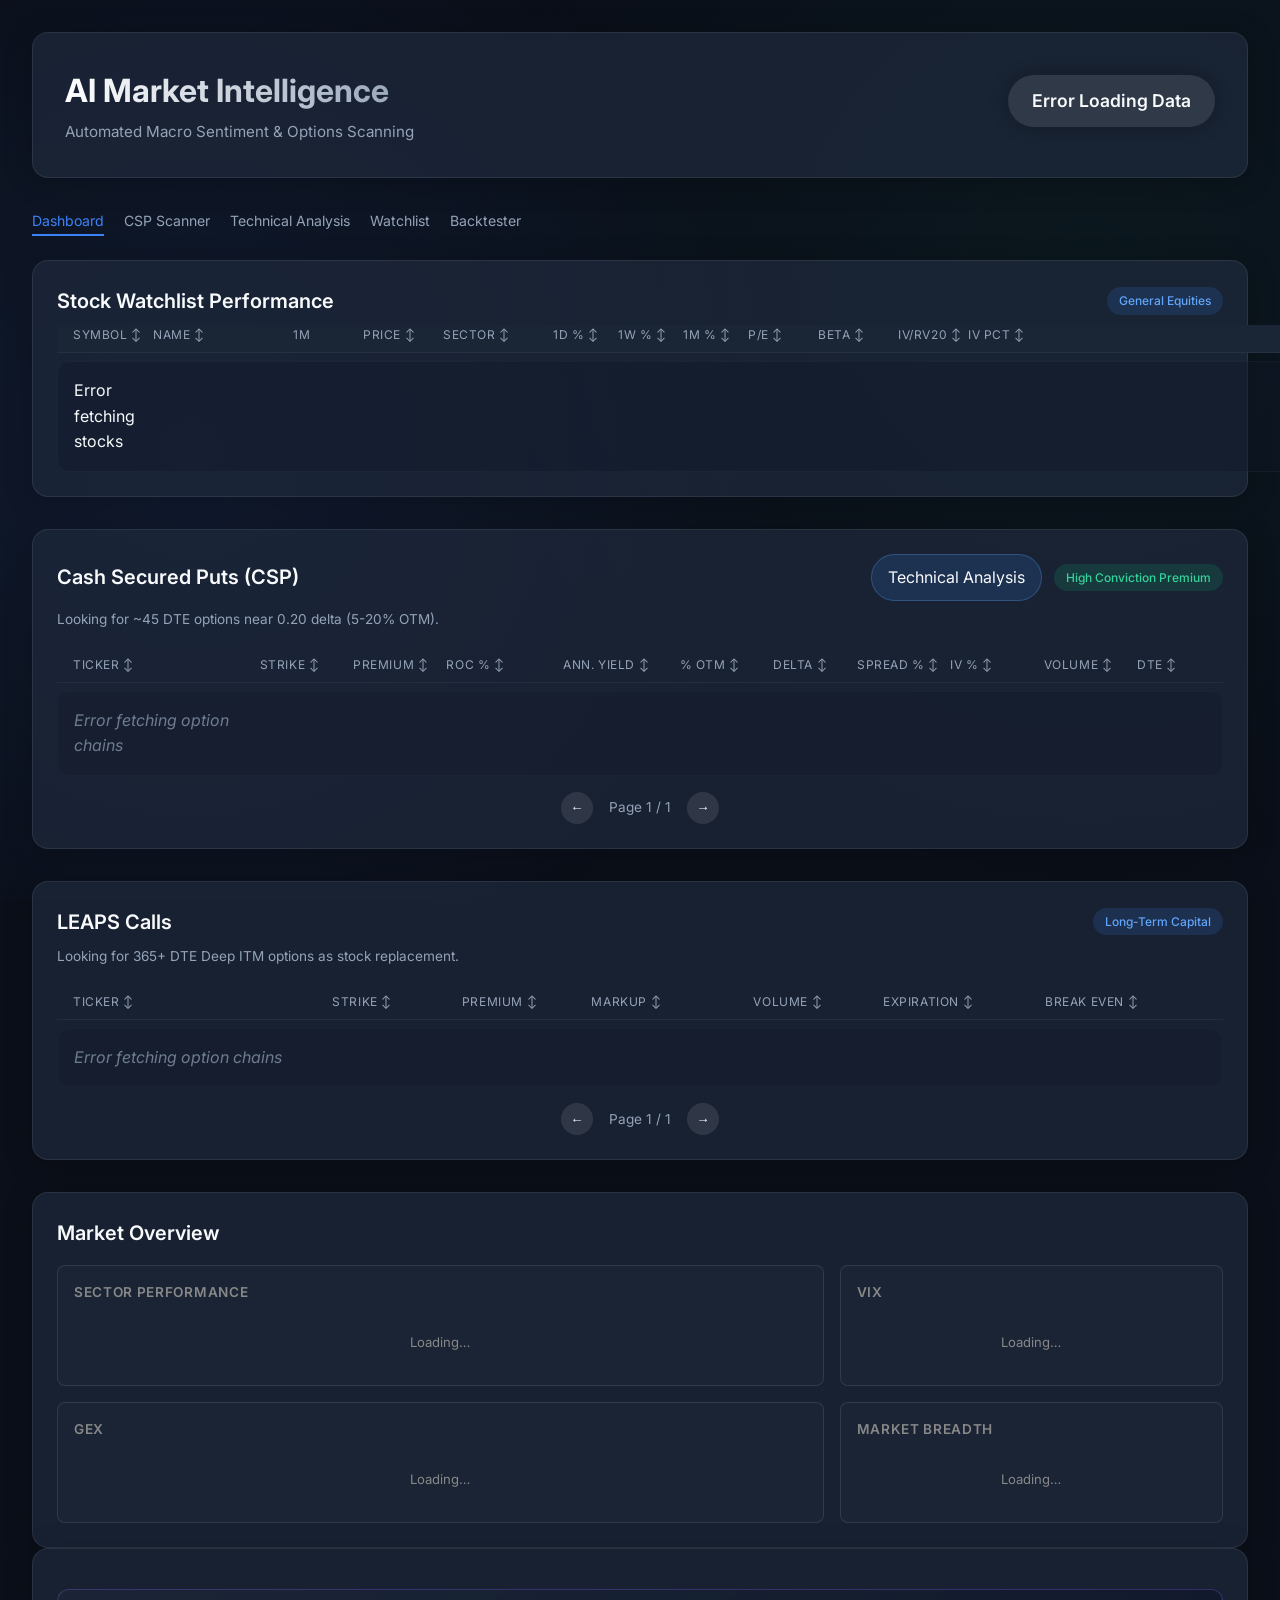
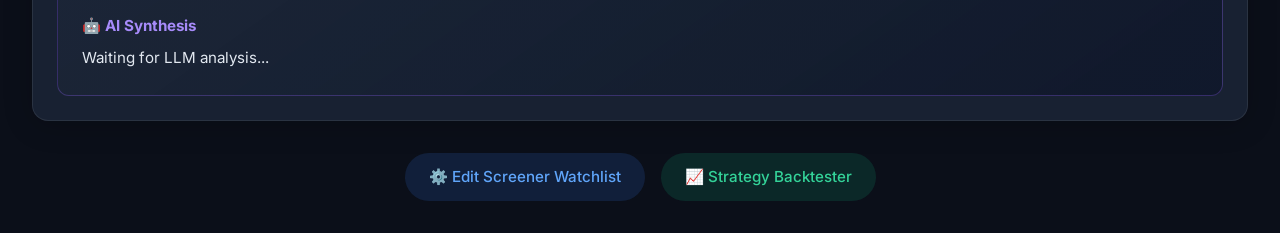
==== commit dc601f7c: "feat(market-overview): add market overview grid and panel CSS to dashboard Adds --accent-yellow CSS " ====
--- a/src/web/index.html
+++ b/src/web/index.html
@@ -137,12 +137,47 @@
                 </section>
             </div>
 
-            <!-- Underlying Signals -->
-            <section class="glass card full-width">
-                <h2>Latest Market Signals</h2>
-                <div id="signals-list" class="signals-grid loading">Aggregating sources...</div>
-
-                <div class="llm-box">
+            <!-- Market Overview -->
+            <section id="market-overview-section" class="glass card full-width">
+                <h2 class="section-title">Market Overview</h2>
+                <div class="market-overview-grid">
+                    <!-- Sector Performance Panel -->
+                    <div class="overview-panel" id="sector-panel">
+                        <h3 class="panel-title">Sector Performance</h3>
+                        <div id="sector-bars">
+                            <div class="loading-placeholder">Loading…</div>
+                        </div>
+                    </div>
+
+                    <!-- VIX Panel -->
+                    <div class="overview-panel" id="vix-panel">
+                        <h3 class="panel-title">VIX</h3>
+                        <div id="vix-content">
+                            <div class="loading-placeholder">Loading…</div>
+                        </div>
+                    </div>
+
+                    <!-- GEX Panel -->
+                    <div class="overview-panel" id="gex-panel">
+                        <h3 class="panel-title">GEX</h3>
+                        <div id="gex-content">
+                            <div class="loading-placeholder">Loading…</div>
+                        </div>
+                    </div>
+
+                    <!-- Breadth Panel -->
+                    <div class="overview-panel" id="breadth-panel">
+                        <h3 class="panel-title">Market Breadth</h3>
+                        <div id="breadth-content">
+                            <div class="loading-placeholder">Loading…</div>
+                        </div>
+                    </div>
+                </div>
+            </section>
+
+            <!-- AI Synthesis -->
+            <section id="llm-section" class="glass card full-width">
+                <div class="llm-box" id="llm-box">
                     <h3>🤖 AI Synthesis</h3>
                     <p id="llm-summary">Waiting for LLM analysis...</p>
                 </div>
--- a/src/web/index.css
+++ b/src/web/index.css
@@ -10,6 +10,7 @@
     --accent-green-glow: rgba(16, 185, 129, 0.3);
     --accent-red: #ef4444;
     --accent-red-glow: rgba(239, 68, 68, 0.3);
+    --accent-yellow: #ffc107;
     --font-main: 'Inter', sans-serif;
 }
 
@@ -619,6 +620,12 @@
         margin-bottom: 0.15rem;
     }
 
+    /* Reset desktop min-width so the card fits the viewport */
+    #stocks-section .table-headers,
+    #stocks-list {
+        min-width: 0;
+    }
+
     /* Card needs relative positioning for the sparkline */
     #stocks-list .trade-item {
         position: relative;
@@ -988,4 +995,197 @@
 
 .badge-clear:hover {
     color: var(--text-primary);
+}
+
+/* ── Market Overview Grid ────────────────────────────────────────────────────── */
+.section-title {
+    font-size: 1.25rem;
+    font-weight: 600;
+    margin-bottom: 1rem;
+}
+
+.market-overview-grid {
+    display: grid;
+    grid-template-columns: 2fr 1fr;
+    gap: 1rem;
+}
+
+@media (max-width: 768px) {
+    .market-overview-grid {
+        grid-template-columns: 1fr;
+    }
+}
+
+.overview-panel {
+    background: var(--glass-bg, rgba(255, 255, 255, 0.05));
+    border: 1px solid var(--border-color, rgba(255, 255, 255, 0.1));
+    border-radius: 8px;
+    padding: 1rem;
+}
+
+.panel-title {
+    font-size: 0.85rem;
+    font-weight: 600;
+    text-transform: uppercase;
+    letter-spacing: 0.05em;
+    color: var(--text-muted, #888);
+    margin: 0 0 0.75rem 0;
+}
+
+/* Sector bar chart */
+.sector-bar-row {
+    display: grid;
+    grid-template-columns: 5rem 1fr 1fr 1fr;
+    align-items: center;
+    gap: 0.25rem;
+    margin-bottom: 0.35rem;
+    font-size: 0.78rem;
+}
+
+.sector-label {
+    color: var(--text-muted, #888);
+    white-space: nowrap;
+    overflow: hidden;
+    text-overflow: ellipsis;
+}
+
+.sector-bar-cell {
+    position: relative;
+    height: 1rem;
+    background: var(--bar-track, rgba(255,255,255,0.06));
+    border-radius: 2px;
+    overflow: hidden;
+}
+
+.sector-bar {
+    position: absolute;
+    top: 0;
+    height: 100%;
+    border-radius: 2px;
+}
+
+/* Center-anchored bars: positive bars grow right from center, negative grow left */
+.sector-bar.positive {
+    left: 50%;
+    background: var(--accent-green, #4caf50);
+}
+
+.sector-bar.negative {
+    right: 50%;
+    background: var(--accent-red, #f44336);
+}
+
+.sector-bar.opacity-1w {
+    opacity: 0.55;
+}
+
+.sector-bar.opacity-1m {
+    opacity: 0.3;
+}
+
+.sector-pct {
+    font-size: 0.72rem;
+    text-align: right;
+    min-width: 3rem;
+}
+
+.sector-pct.positive { color: var(--accent-green, #4caf50); }
+.sector-pct.negative { color: var(--accent-red, #f44336); }
+.sector-pct.neutral  { color: var(--text-muted, #888); }
+
+/* VIX panel */
+.vix-spot {
+    font-size: 2rem;
+    font-weight: 700;
+    margin-bottom: 0.25rem;
+}
+
+.vix-changes {
+    font-size: 0.82rem;
+    color: var(--text-muted, #888);
+    margin-bottom: 0.5rem;
+}
+
+.vix-term {
+    font-size: 0.82rem;
+    padding: 0.25rem 0.5rem;
+    border-radius: 4px;
+    display: inline-block;
+}
+
+.vix-term.contango      { background: rgba(76, 175, 80, 0.15); color: var(--accent-green, #4caf50); }
+.vix-term.backwardation { background: rgba(244, 67, 54, 0.15); color: var(--accent-red, #f44336); }
+.vix-term.flat          { background: rgba(255, 193, 7, 0.15); color: var(--accent-yellow, #ffc107); }
+
+/* GEX panel */
+.gex-value {
+    font-size: 1.6rem;
+    font-weight: 700;
+    margin-bottom: 0.25rem;
+}
+
+.gex-label {
+    font-size: 0.82rem;
+    color: var(--text-muted, #888);
+    margin-bottom: 0.5rem;
+}
+
+.gex-avg {
+    font-size: 0.78rem;
+    color: var(--text-muted, #888);
+}
+
+/* Breadth panel */
+.breadth-row {
+    display: flex;
+    align-items: center;
+    gap: 0.5rem;
+    margin-bottom: 0.6rem;
+    font-size: 0.82rem;
+}
+
+.breadth-label {
+    min-width: 5rem;
+    color: var(--text-muted, #888);
+    font-size: 0.78rem;
+}
+
+.breadth-bar-track {
+    flex: 1;
+    height: 0.6rem;
+    background: var(--bar-track, rgba(255,255,255,0.06));
+    border-radius: 3px;
+    overflow: hidden;
+}
+
+.breadth-bar-fill {
+    height: 100%;
+    border-radius: 3px;
+    transition: width 0.3s ease;
+}
+
+.breadth-bar-fill.green  { background: var(--accent-green, #4caf50); }
+.breadth-bar-fill.yellow { background: var(--accent-yellow, #ffc107); }
+.breadth-bar-fill.red    { background: var(--accent-red, #f44336); }
+
+.breadth-value {
+    min-width: 3rem;
+    text-align: right;
+    font-weight: 600;
+}
+
+.breadth-value.green  { color: var(--accent-green, #4caf50); }
+.breadth-value.yellow { color: var(--accent-yellow, #ffc107); }
+.breadth-value.red    { color: var(--accent-red, #f44336); }
+
+.breadth-ad {
+    font-size: 0.78rem;
+    color: var(--text-muted, #888);
+}
+
+.loading-placeholder {
+    color: var(--text-muted, #888);
+    font-size: 0.82rem;
+    padding: 1rem 0;
+    text-align: center;
 }
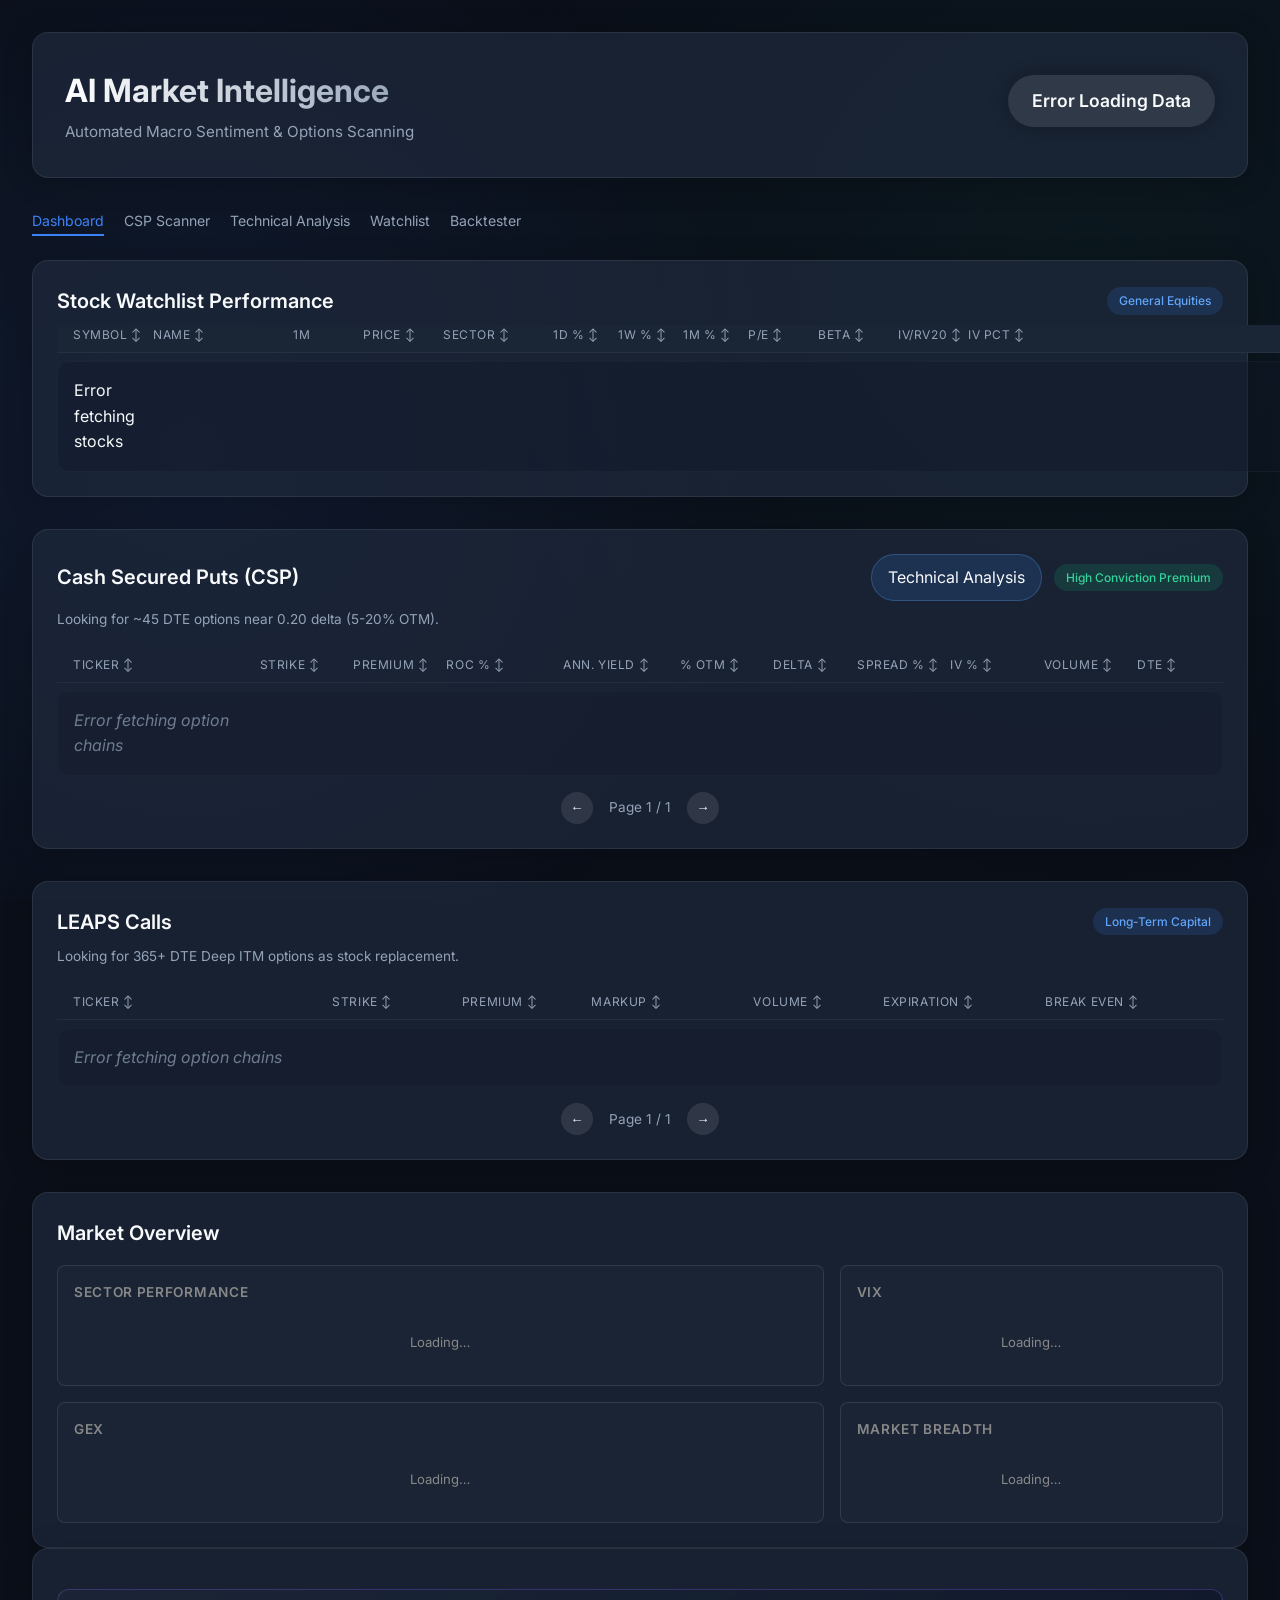
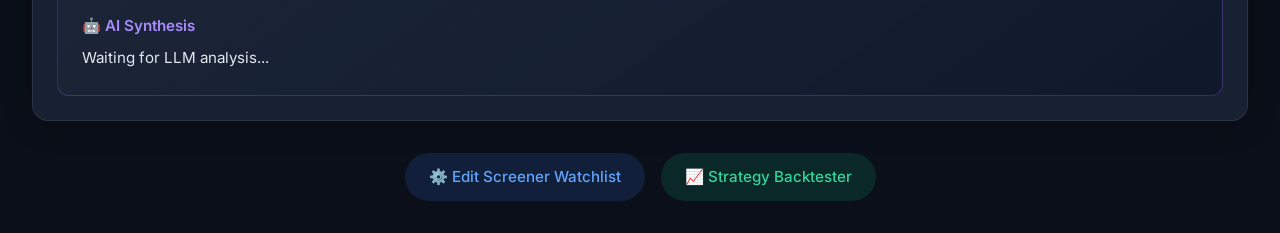
==== commit 200236a8: "fix(dashboard): remove duplicate config.js load, fix heading hierarchy in llm-section" ====
--- a/src/web/index.html
+++ b/src/web/index.html
@@ -10,7 +10,6 @@
     <link rel="stylesheet" href="index.css">
     <!-- config.js is generated at container startup by entrypoint.sh -->
     <!-- It sets window.MARKET_INTELLIGENCE_CONFIG.apiBase to the real API URL -->
-    <script src="/config.js"></script>
 </head>
 
 <body>
@@ -178,7 +177,7 @@
             <!-- AI Synthesis -->
             <section id="llm-section" class="glass card full-width">
                 <div class="llm-box" id="llm-box">
-                    <h3>🤖 AI Synthesis</h3>
+                    <h2>🤖 AI Synthesis</h2>
                     <p id="llm-summary">Waiting for LLM analysis...</p>
                 </div>
             </section>
--- a/src/web/index.css
+++ b/src/web/index.css
@@ -461,7 +461,7 @@
     margin-top: 1rem;
 }
 
-.llm-box h3 {
+.llm-box h2 {
     font-size: 0.95rem;
     color: #a78bfa;
     margin-bottom: 0.5rem;
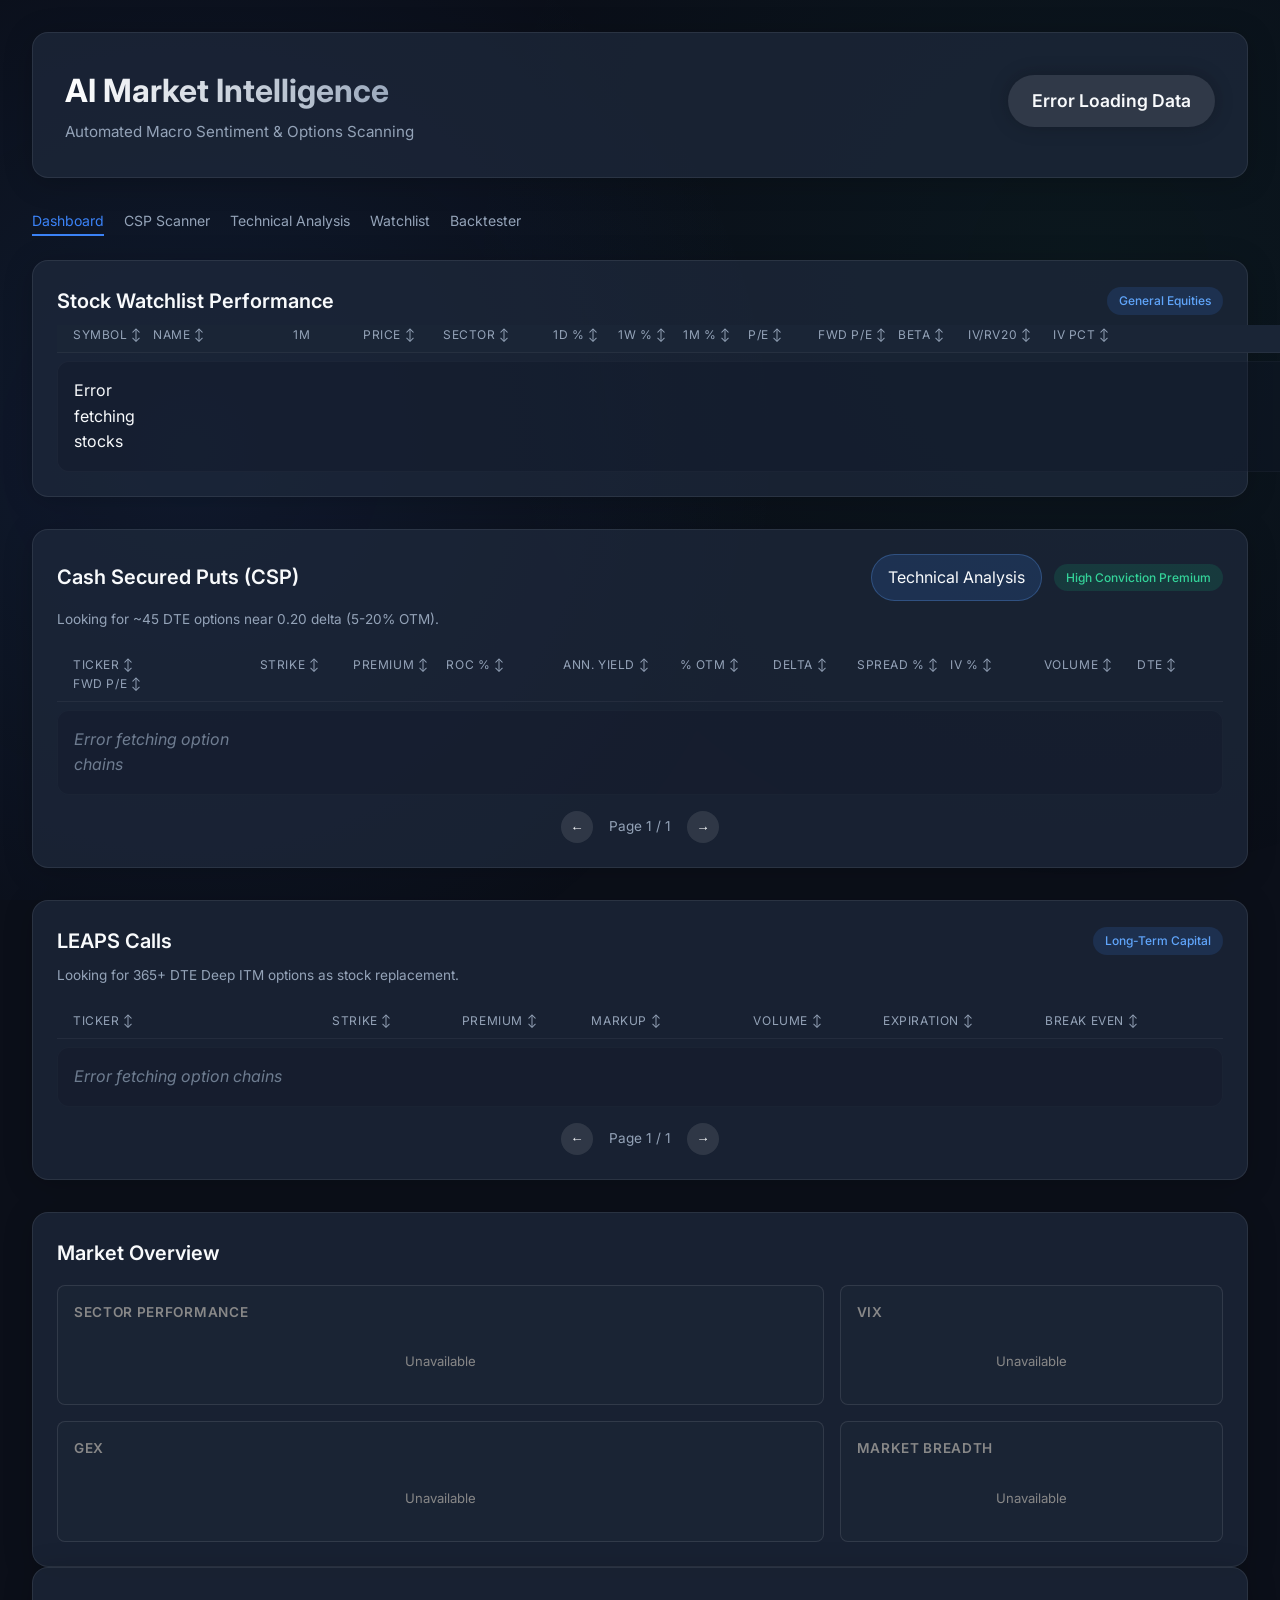
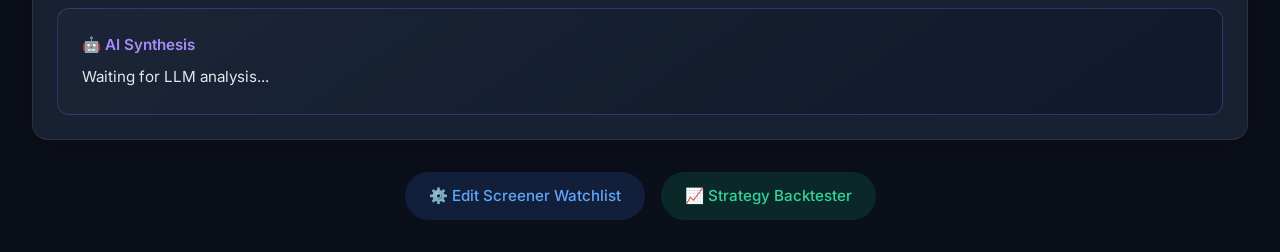
==== commit be7e316b: "feat: add forward PE to all stock/CSP tables and as a scanner filter gate - csp_scanner: fix forward" ====
--- a/src/web/index.html
+++ b/src/web/index.html
@@ -58,6 +58,7 @@
                     <div class="th-sortable" onclick="sortStocks('pct_1w')">1W % ↕</div>
                     <div class="th-sortable" onclick="sortStocks('pct_1m')">1M % ↕</div>
                     <div class="th-sortable" onclick="sortStocks('pe')">P/E ↕</div>
+                    <div class="th-sortable" onclick="sortStocks('forward_pe')">Fwd P/E ↕</div>
                     <div class="th-sortable" onclick="sortStocks('beta')">Beta ↕</div>
                     <div class="th-sortable" onclick="sortStocks('atm_iv_rv20')">IV/RV20 ↕</div>
                     <div class="th-sortable" onclick="sortStocks('iv_percentile')">IV Pct ↕</div>
@@ -94,6 +95,7 @@
                         <div class="th-sortable" onclick="sortCsp('impliedVolatility')">IV % ↕</div>
                         <div class="th-sortable" onclick="sortCsp('volume')">Volume ↕</div>
                         <div class="th-sortable" onclick="sortCsp('dte')">DTE ↕</div>
+                        <div class="th-sortable" onclick="sortCsp('forward_pe')">Fwd P/E ↕</div>
                     </div>
 
                     <div id="csp-list" class="data-list loading">Scanning option chains...</div>
--- a/src/web/index.css
+++ b/src/web/index.css
@@ -1035,11 +1035,19 @@
 /* Sector bar chart */
 .sector-bar-row {
     display: grid;
-    grid-template-columns: 5rem 1fr 1fr 1fr;
+    grid-template-columns: 5rem 1fr auto 1fr auto 1fr auto;
     align-items: center;
     gap: 0.25rem;
     margin-bottom: 0.35rem;
     font-size: 0.78rem;
+}
+
+.sector-timeframe-label {
+    font-size: 0.68rem;
+    font-weight: 600;
+    text-transform: uppercase;
+    letter-spacing: 0.04em;
+    color: var(--text-muted, #888);
 }
 
 .sector-label {
@@ -1052,7 +1060,7 @@
 .sector-bar-cell {
     position: relative;
     height: 1rem;
-    background: var(--bar-track, rgba(255,255,255,0.06));
+    background: var(--bar-track, rgba(255, 255, 255, 0.06));
     border-radius: 2px;
     overflow: hidden;
 }
@@ -1076,7 +1084,7 @@
 }
 
 .sector-bar.opacity-1w {
-    opacity: 0.55;
+    opacity: 1;
 }
 
 .sector-bar.opacity-1m {
@@ -1089,9 +1097,17 @@
     min-width: 3rem;
 }
 
-.sector-pct.positive { color: var(--accent-green, #4caf50); }
-.sector-pct.negative { color: var(--accent-red, #f44336); }
-.sector-pct.neutral  { color: var(--text-muted, #888); }
+.sector-pct.positive {
+    color: var(--accent-green, #4caf50);
+}
+
+.sector-pct.negative {
+    color: var(--accent-red, #f44336);
+}
+
+.sector-pct.neutral {
+    color: var(--text-muted, #888);
+}
 
 /* VIX panel */
 .vix-spot {
@@ -1113,9 +1129,20 @@
     display: inline-block;
 }
 
-.vix-term.contango      { background: rgba(76, 175, 80, 0.15); color: var(--accent-green, #4caf50); }
-.vix-term.backwardation { background: rgba(244, 67, 54, 0.15); color: var(--accent-red, #f44336); }
-.vix-term.flat          { background: rgba(255, 193, 7, 0.15); color: var(--accent-yellow, #ffc107); }
+.vix-term.contango {
+    background: rgba(76, 175, 80, 0.15);
+    color: var(--accent-green, #4caf50);
+}
+
+.vix-term.backwardation {
+    background: rgba(244, 67, 54, 0.15);
+    color: var(--accent-red, #f44336);
+}
+
+.vix-term.flat {
+    background: rgba(255, 193, 7, 0.15);
+    color: var(--accent-yellow, #ffc107);
+}
 
 /* GEX panel */
 .gex-value {
@@ -1153,7 +1180,7 @@
 .breadth-bar-track {
     flex: 1;
     height: 0.6rem;
-    background: var(--bar-track, rgba(255,255,255,0.06));
+    background: var(--bar-track, rgba(255, 255, 255, 0.06));
     border-radius: 3px;
     overflow: hidden;
 }
@@ -1164,9 +1191,17 @@
     transition: width 0.3s ease;
 }
 
-.breadth-bar-fill.green  { background: var(--accent-green, #4caf50); }
-.breadth-bar-fill.yellow { background: var(--accent-yellow, #ffc107); }
-.breadth-bar-fill.red    { background: var(--accent-red, #f44336); }
+.breadth-bar-fill.green {
+    background: var(--accent-green, #4caf50);
+}
+
+.breadth-bar-fill.yellow {
+    background: var(--accent-yellow, #ffc107);
+}
+
+.breadth-bar-fill.red {
+    background: var(--accent-red, #f44336);
+}
 
 .breadth-value {
     min-width: 3rem;
@@ -1174,9 +1209,17 @@
     font-weight: 600;
 }
 
-.breadth-value.green  { color: var(--accent-green, #4caf50); }
-.breadth-value.yellow { color: var(--accent-yellow, #ffc107); }
-.breadth-value.red    { color: var(--accent-red, #f44336); }
+.breadth-value.green {
+    color: var(--accent-green, #4caf50);
+}
+
+.breadth-value.yellow {
+    color: var(--accent-yellow, #ffc107);
+}
+
+.breadth-value.red {
+    color: var(--accent-red, #f44336);
+}
 
 .breadth-ad {
     font-size: 0.78rem;
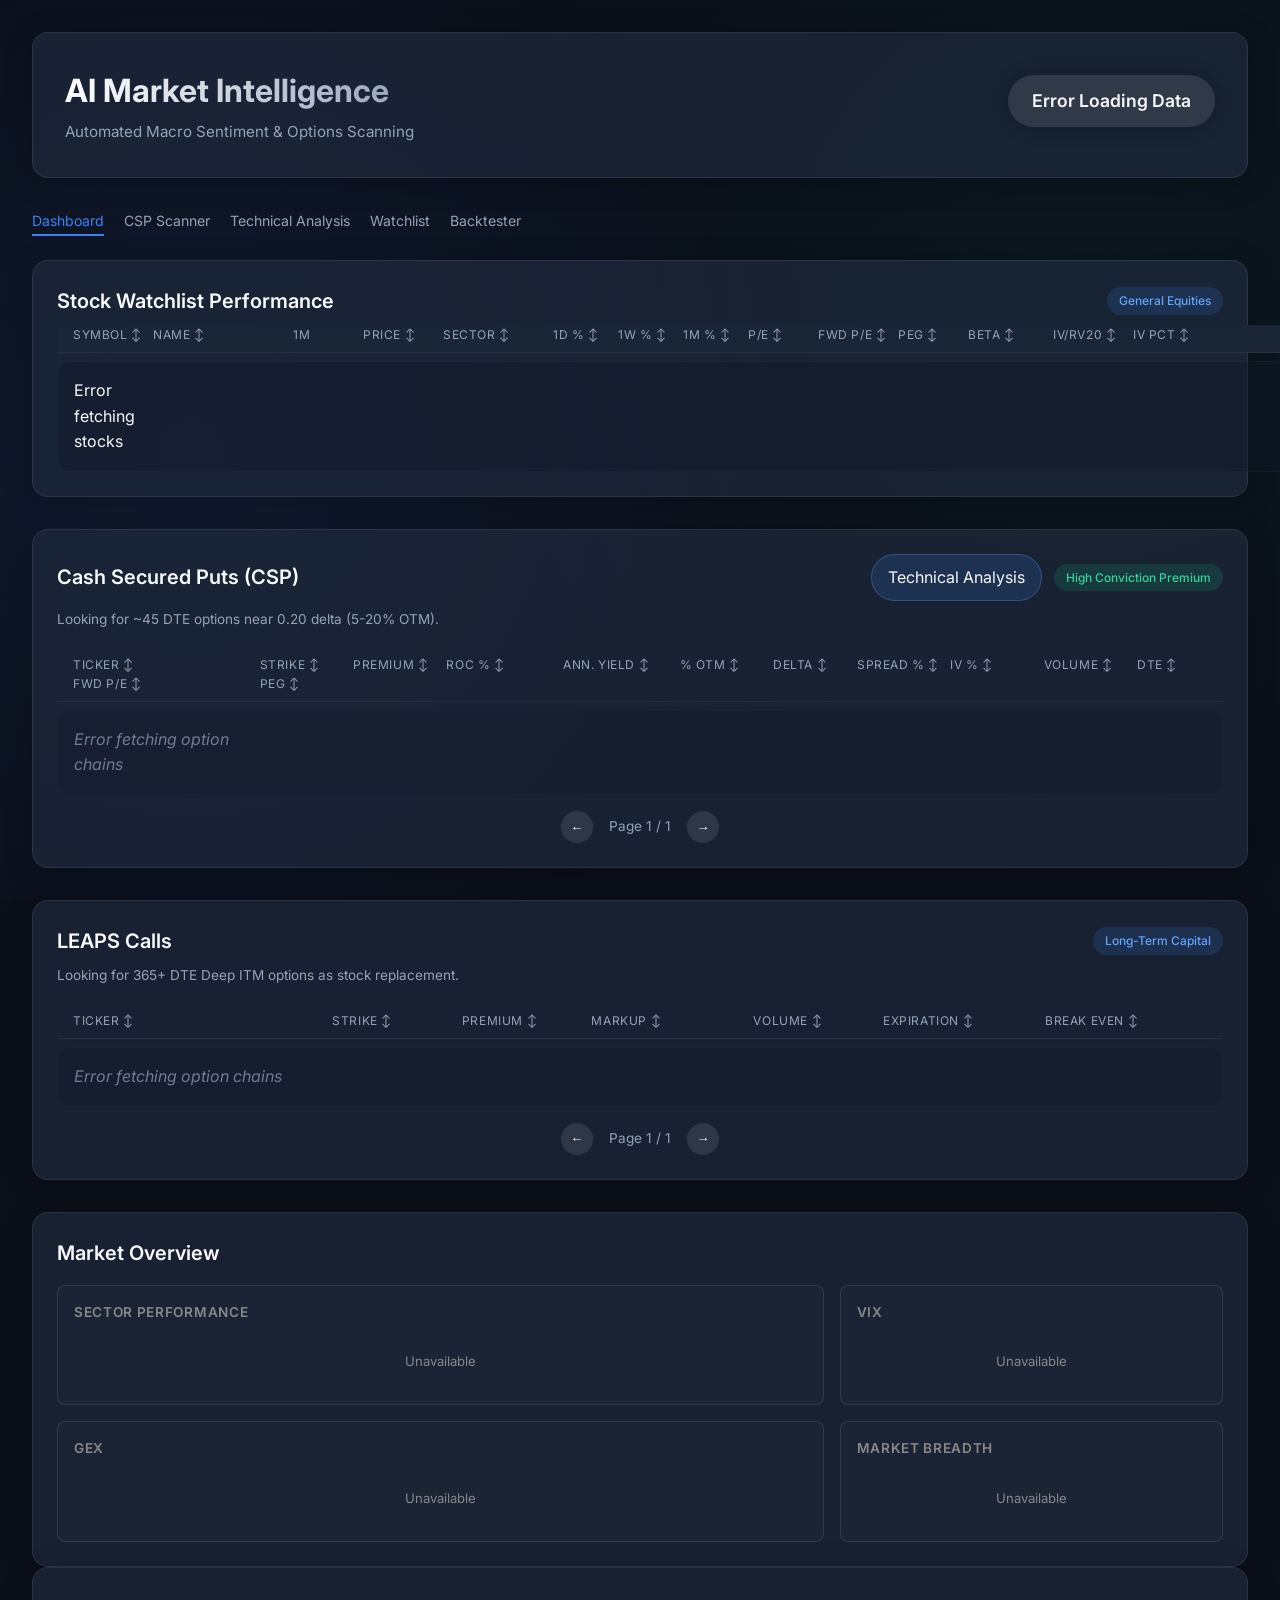
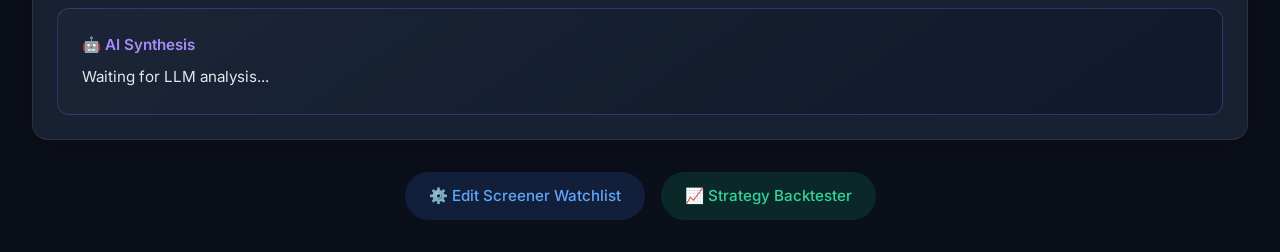
==== commit 10f7fd39: "feat: add PEG ratio to fundamentals store, stock tables, CSP scanner, and filter gate - store.py: ad" ====
--- a/src/web/index.html
+++ b/src/web/index.html
@@ -59,6 +59,7 @@
                     <div class="th-sortable" onclick="sortStocks('pct_1m')">1M % ↕</div>
                     <div class="th-sortable" onclick="sortStocks('pe')">P/E ↕</div>
                     <div class="th-sortable" onclick="sortStocks('forward_pe')">Fwd P/E ↕</div>
+                    <div class="th-sortable" onclick="sortStocks('peg_ratio')">PEG ↕</div>
                     <div class="th-sortable" onclick="sortStocks('beta')">Beta ↕</div>
                     <div class="th-sortable" onclick="sortStocks('atm_iv_rv20')">IV/RV20 ↕</div>
                     <div class="th-sortable" onclick="sortStocks('iv_percentile')">IV Pct ↕</div>
@@ -96,6 +97,7 @@
                         <div class="th-sortable" onclick="sortCsp('volume')">Volume ↕</div>
                         <div class="th-sortable" onclick="sortCsp('dte')">DTE ↕</div>
                         <div class="th-sortable" onclick="sortCsp('forward_pe')">Fwd P/E ↕</div>
+                        <div class="th-sortable" onclick="sortCsp('peg_ratio')">PEG ↕</div>
                     </div>
 
                     <div id="csp-list" class="data-list loading">Scanning option chains...</div>
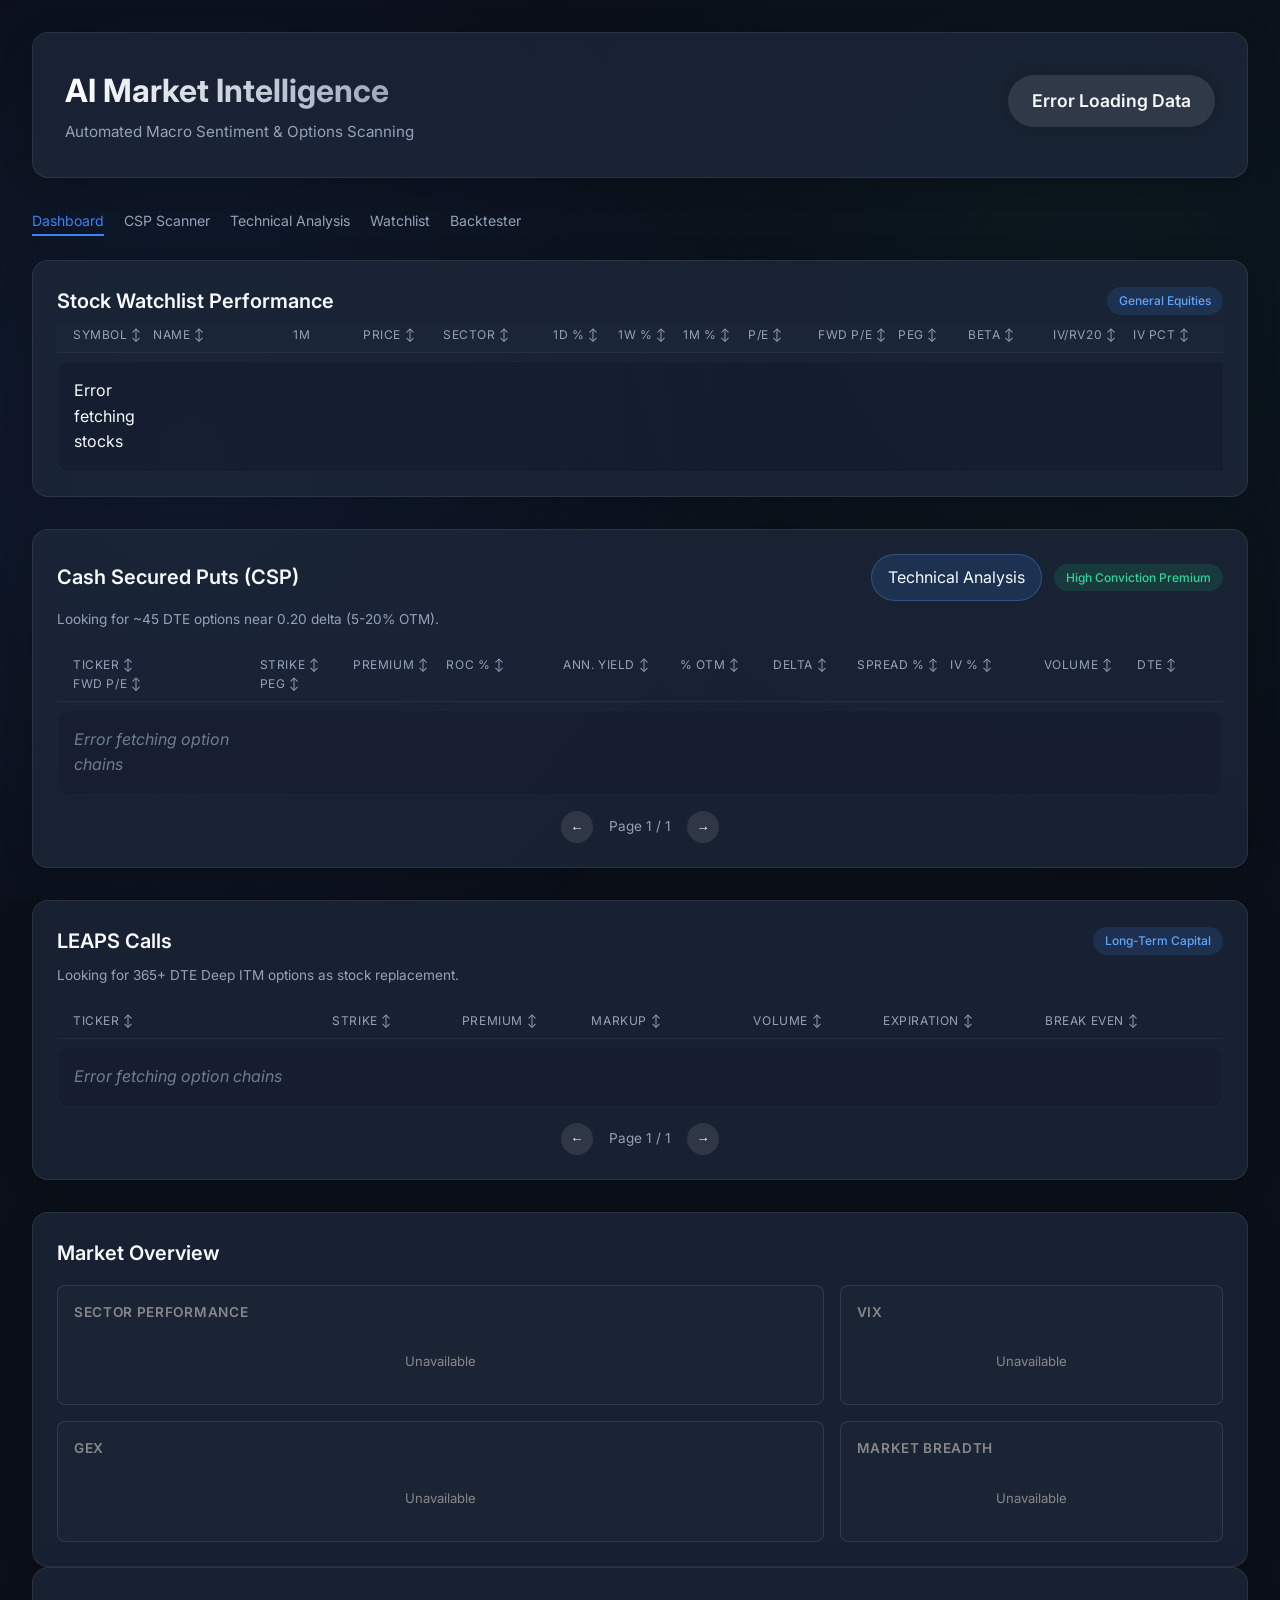
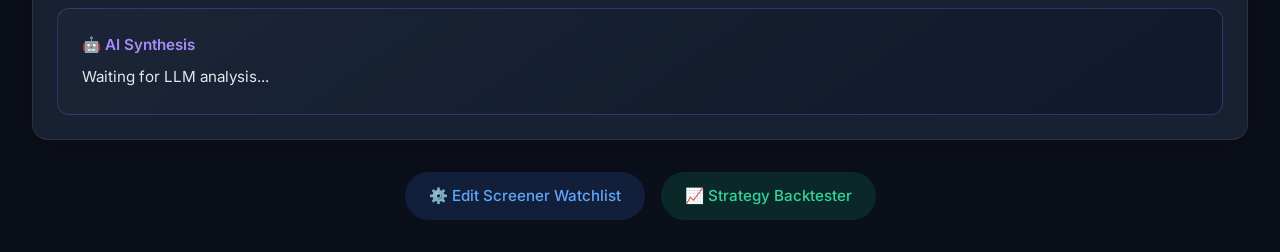
==== commit f1c407df: "feat: add sector filter and bearish trend condition to CSP scanner - New 'Price & 50 SMA below 200 S" ====
--- a/src/web/index.html
+++ b/src/web/index.html
@@ -48,24 +48,26 @@
                     <span id="cache-status-stocks" class="cache-badge"></span>
                 </div>
 
-                <div class="table-headers">
-                    <div class="th-sortable" onclick="sortStocks('symbol')">Symbol ↕</div>
-                    <div class="th-sortable" onclick="sortStocks('name')">Name ↕</div>
-                    <div class="th-label">1M</div>
-                    <div class="th-sortable" onclick="sortStocks('price')">Price ↕</div>
-                    <div class="th-sortable" onclick="sortStocks('sector')">Sector ↕</div>
-                    <div class="th-sortable" onclick="sortStocks('pct_1d')">1D % ↕</div>
-                    <div class="th-sortable" onclick="sortStocks('pct_1w')">1W % ↕</div>
-                    <div class="th-sortable" onclick="sortStocks('pct_1m')">1M % ↕</div>
-                    <div class="th-sortable" onclick="sortStocks('pe')">P/E ↕</div>
-                    <div class="th-sortable" onclick="sortStocks('forward_pe')">Fwd P/E ↕</div>
-                    <div class="th-sortable" onclick="sortStocks('peg_ratio')">PEG ↕</div>
-                    <div class="th-sortable" onclick="sortStocks('beta')">Beta ↕</div>
-                    <div class="th-sortable" onclick="sortStocks('atm_iv_rv20')">IV/RV20 ↕</div>
-                    <div class="th-sortable" onclick="sortStocks('iv_percentile')">IV Pct ↕</div>
-                </div>
-
-                <div id="stocks-list" class="data-list loading">Loading stock data...</div>
+                <div class="stocks-scroll-wrapper">
+                    <div class="table-headers">
+                        <div class="th-sortable" onclick="sortStocks('symbol')">Symbol ↕</div>
+                        <div class="th-sortable" onclick="sortStocks('name')">Name ↕</div>
+                        <div class="th-label">1M</div>
+                        <div class="th-sortable" onclick="sortStocks('price')">Price ↕</div>
+                        <div class="th-sortable" onclick="sortStocks('sector')">Sector ↕</div>
+                        <div class="th-sortable" onclick="sortStocks('pct_1d')">1D % ↕</div>
+                        <div class="th-sortable" onclick="sortStocks('pct_1w')">1W % ↕</div>
+                        <div class="th-sortable" onclick="sortStocks('pct_1m')">1M % ↕</div>
+                        <div class="th-sortable" onclick="sortStocks('pe')">P/E ↕</div>
+                        <div class="th-sortable" onclick="sortStocks('forward_pe')">Fwd P/E ↕</div>
+                        <div class="th-sortable" onclick="sortStocks('peg_ratio')">PEG ↕</div>
+                        <div class="th-sortable" onclick="sortStocks('beta')">Beta ↕</div>
+                        <div class="th-sortable" onclick="sortStocks('atm_iv_rv20')">IV/RV20 ↕</div>
+                        <div class="th-sortable" onclick="sortStocks('iv_percentile')">IV Pct ↕</div>
+                    </div>
+
+                    <div id="stocks-list" class="data-list loading">Loading stock data...</div>
+                </div>
             </section>
 
             <!-- Screener Stack -->
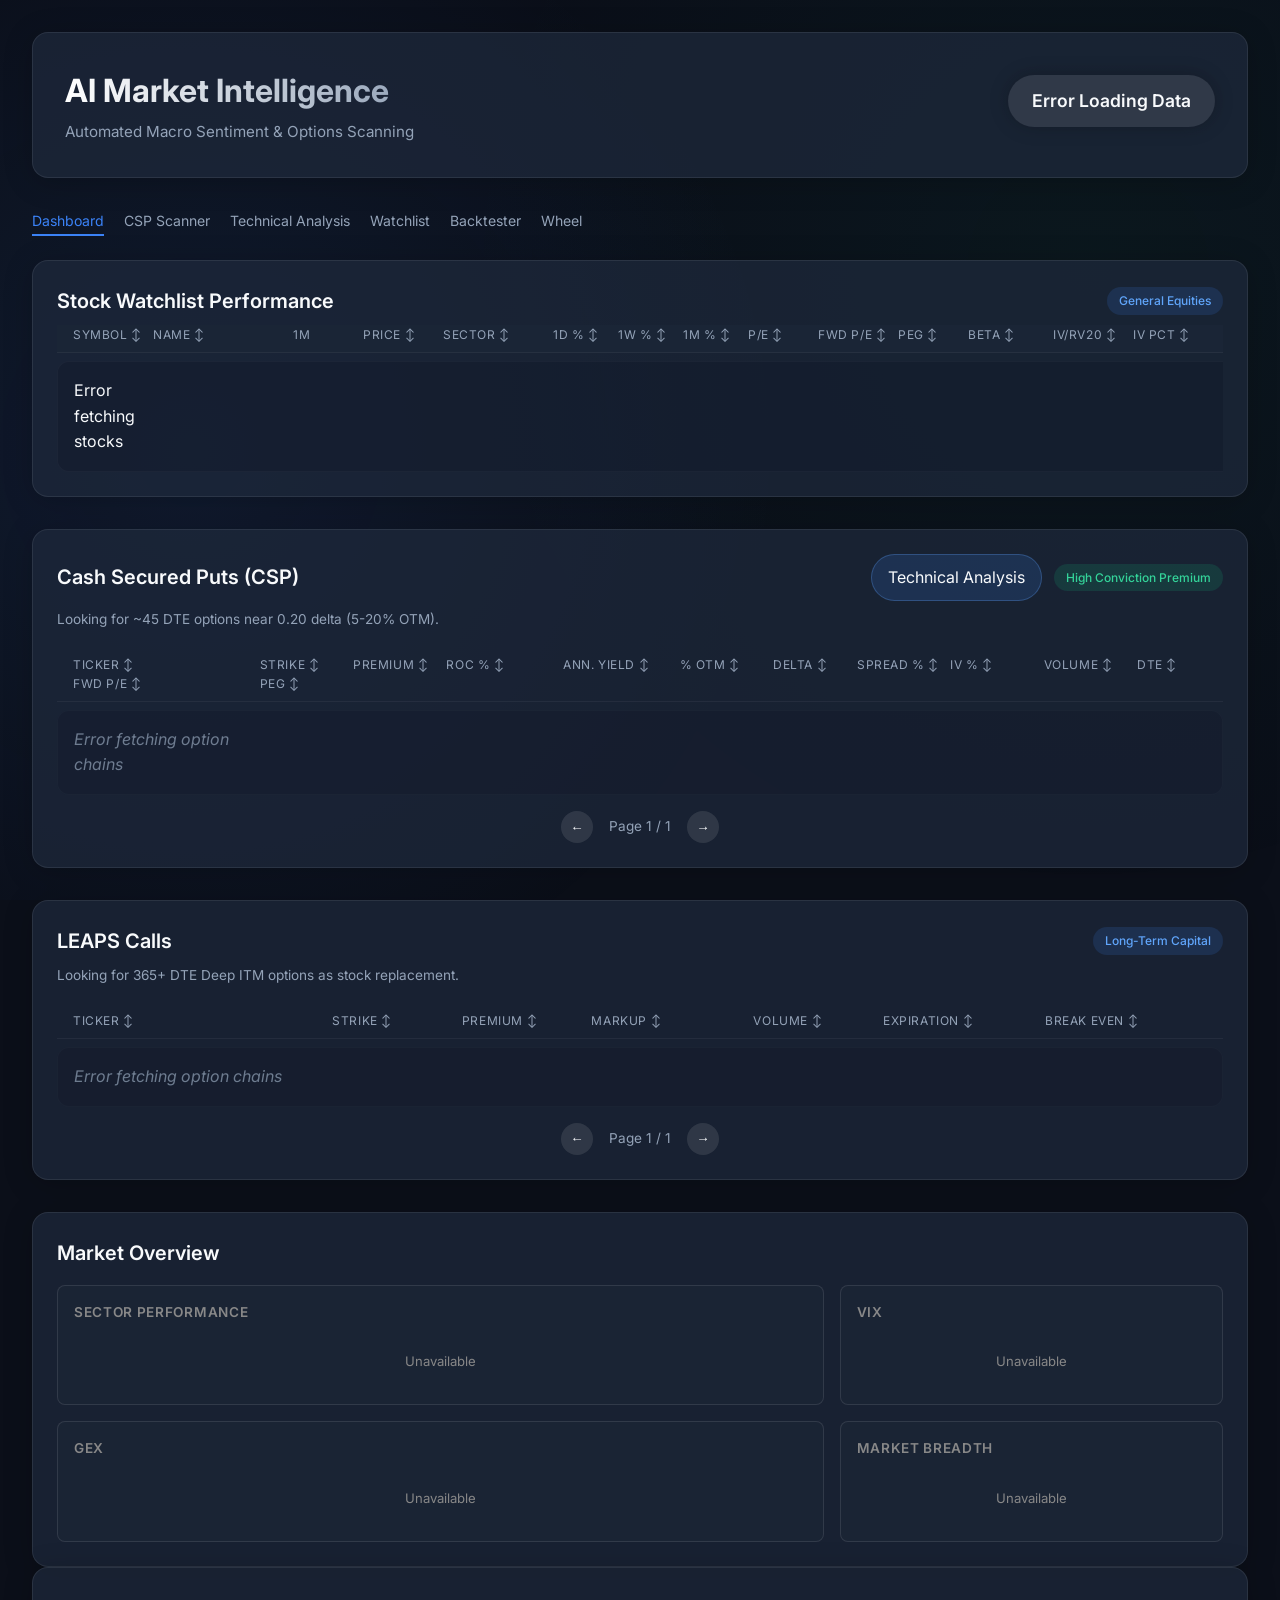
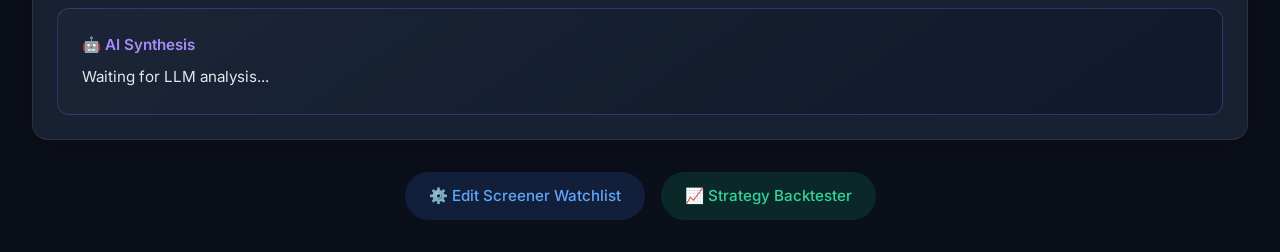
==== commit e4eadd1d: "feat(wheel): add Wheel dashboard page with positions, cycles, stats Adds a new src/web/wheel.html + " ====
--- a/src/web/index.html
+++ b/src/web/index.html
@@ -36,6 +36,7 @@
             <a href="/technical-analysis.html" style="color:var(--text-secondary);text-decoration:none;font-size:.88rem;padding-bottom:2px;transition:color .2s;" onmouseover="this.style.color='var(--text-primary)'" onmouseout="this.style.color='var(--text-secondary)'">Technical Analysis</a>
             <a href="/watchlist.html" style="color:var(--text-secondary);text-decoration:none;font-size:.88rem;padding-bottom:2px;transition:color .2s;" onmouseover="this.style.color='var(--text-primary)'" onmouseout="this.style.color='var(--text-secondary)'">Watchlist</a>
             <a href="/backtest.html" style="color:var(--text-secondary);text-decoration:none;font-size:.88rem;padding-bottom:2px;transition:color .2s;" onmouseover="this.style.color='var(--text-primary)'" onmouseout="this.style.color='var(--text-secondary)'">Backtester</a>
+            <a href="/wheel.html" style="color:var(--text-secondary);text-decoration:none;font-size:.88rem;padding-bottom:2px;transition:color .2s;" onmouseover="this.style.color='var(--text-primary)'" onmouseout="this.style.color='var(--text-secondary)'">Wheel</a>
         </nav>
 
         <!-- Main Content -->
--- a/src/web/index.css
+++ b/src/web/index.css
@@ -1032,82 +1032,81 @@
     margin: 0 0 0.75rem 0;
 }
 
-/* Sector bar chart */
-.sector-bar-row {
-    display: grid;
-    grid-template-columns: 5rem 1fr auto 1fr auto 1fr auto;
-    align-items: center;
-    gap: 0.25rem;
-    margin-bottom: 0.35rem;
-    font-size: 0.78rem;
-}
-
-.sector-timeframe-label {
-    font-size: 0.68rem;
+/* Sector pills */
+.sector-pills { display: flex; flex-direction: column; gap: 6px; }
+
+.sector-pill {
+    display: flex;
+    align-items: center;
+    gap: 12px;
+    padding: 10px 14px;
+    border-radius: 12px;
+    background: rgba(16, 185, 129, 0.1);
+    border: 1px solid rgba(16, 185, 129, 0.22);
+    transition: border-color 0.15s;
+}
+
+.sector-pill.negative {
+    background: rgba(239, 68, 68, 0.08);
+    border-color: rgba(239, 68, 68, 0.2);
+}
+
+@media (hover: hover) {
+    .sector-pill:hover { border-color: rgba(16, 185, 129, 0.45); }
+    .sector-pill.negative:hover { border-color: rgba(239, 68, 68, 0.4); }
+}
+
+.sector-pill-icon {
+    width: 30px;
+    height: 30px;
+    border-radius: 50%;
+    background: var(--accent-green, #10b981);
+    display: flex;
+    align-items: center;
+    justify-content: center;
+    flex-shrink: 0;
+}
+
+.sector-pill.negative .sector-pill-icon { background: var(--accent-red, #ef4444); }
+
+.sector-pill-body {
+    flex: 1;
+    display: flex;
+    align-items: baseline;
+    gap: 8px;
+    min-width: 0;
+    overflow: hidden;
+}
+
+.sector-pill-name {
+    font-size: 14px;
     font-weight: 600;
-    text-transform: uppercase;
-    letter-spacing: 0.04em;
-    color: var(--text-muted, #888);
-}
-
-.sector-label {
-    color: var(--text-muted, #888);
+    color: var(--accent-green, #10b981);
     white-space: nowrap;
     overflow: hidden;
     text-overflow: ellipsis;
 }
 
-.sector-bar-cell {
-    position: relative;
-    height: 1rem;
-    background: var(--bar-track, rgba(255, 255, 255, 0.06));
-    border-radius: 2px;
-    overflow: hidden;
-}
-
-.sector-bar {
-    position: absolute;
-    top: 0;
-    height: 100%;
-    border-radius: 2px;
-}
-
-/* Center-anchored bars: positive bars grow right from center, negative grow left */
-.sector-bar.positive {
-    left: 50%;
-    background: var(--accent-green, #4caf50);
-}
-
-.sector-bar.negative {
-    right: 50%;
-    background: var(--accent-red, #f44336);
-}
-
-.sector-bar.opacity-1w {
-    opacity: 1;
-}
-
-.sector-bar.opacity-1m {
-    opacity: 0.3;
-}
-
-.sector-pct {
-    font-size: 0.72rem;
-    text-align: right;
-    min-width: 3rem;
-}
-
-.sector-pct.positive {
-    color: var(--accent-green, #4caf50);
-}
-
-.sector-pct.negative {
-    color: var(--accent-red, #f44336);
-}
-
-.sector-pct.neutral {
-    color: var(--text-muted, #888);
-}
+.sector-pill.negative .sector-pill-name { color: var(--accent-red, #ef4444); }
+
+.sector-pill-ticker {
+    font-size: 12px;
+    font-family: 'IBM Plex Mono', monospace;
+    color: rgba(16, 185, 129, 0.65);
+    flex-shrink: 0;
+}
+
+.sector-pill.negative .sector-pill-ticker { color: rgba(239, 68, 68, 0.65); }
+
+.sector-pill-pct {
+    font-family: 'IBM Plex Mono', monospace;
+    font-size: 14px;
+    font-weight: 700;
+    color: var(--accent-green, #10b981);
+    flex-shrink: 0;
+}
+
+.sector-pill.negative .sector-pill-pct { color: var(--accent-red, #ef4444); }
 
 /* VIX panel */
 .vix-spot {
